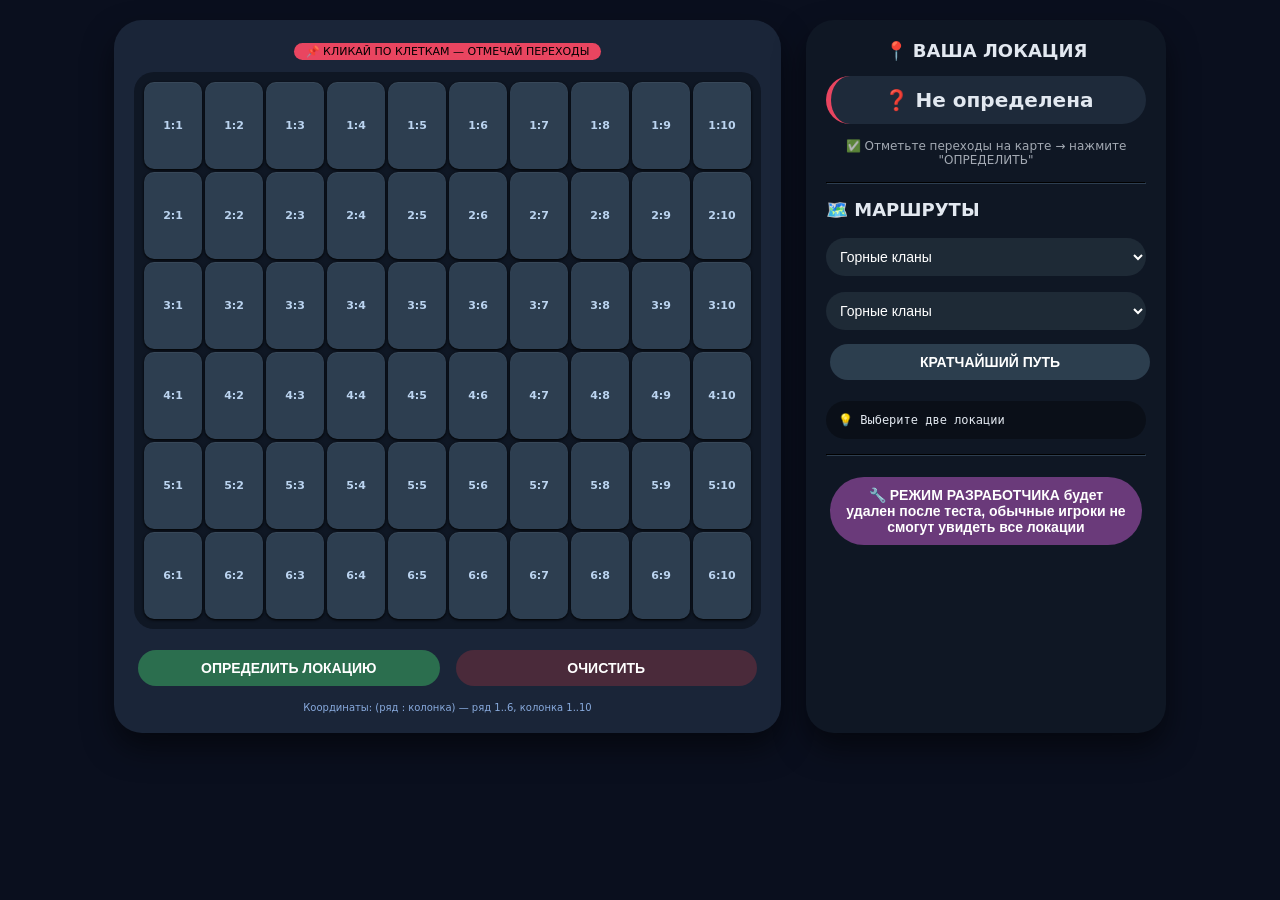
==== index.html @ b6e80f10 "Rename" ====
<!DOCTYPE html>
<html lang="ru">
<head>
    <meta charset="UTF-8">
    <title>Карта локаций | Поиск по переходам + маршруты</title>
    <style>
        * {
            user-select: none;
            box-sizing: border-box;
        }
        body {
            background: #0a0f1e;
            font-family: 'Segoe UI', system-ui, sans-serif;
            display: flex;
            flex-direction: column;
            align-items: center;
            min-height: 100vh;
            margin: 0;
            padding: 20px;
        }
        .main-container {
            display: flex;
            gap: 25px;
            flex-wrap: wrap;
            justify-content: center;
            margin-bottom: 20px;
        }
        .map-section {
            background: #1a2538;
            border-radius: 28px;
            padding: 20px;
            box-shadow: 0 15px 30px rgba(0,0,0,0.5);
        }
        .grid {
            display: grid;
            grid-template-columns: repeat(10, 58px);
            grid-template-rows: repeat(6, 87px);
            gap: 3px;
            background: #0f1724;
            padding: 10px;
            border-radius: 20px;
        }
        .cell {
            background: #2d3e50;
            border-radius: 10px;
            display: flex;
            align-items: center;
            justify-content: center;
            font-size: 11px;
            font-weight: bold;
            color: #bbd4f0;
            cursor: pointer;
            transition: 0.08s linear;
            flex-direction: column;
            box-shadow: inset 0 1px 0 rgba(255,255,255,0.05), 0 1px 3px black;
        }
        .cell.selected {
            background: #e94560;
            color: white;
            box-shadow: 0 0 0 2px #ffb347;
            transform: scale(0.96);
        }
        .panel {
            background: #0f1724;
            border-radius: 28px;
            padding: 20px;
            width: 360px;
            color: #e2e8f0;
            box-shadow: 0 15px 30px rgba(0,0,0,0.5);
        }
        button {
            background: #2c3e4e;
            border: none;
            color: white;
            padding: 10px 16px;
            margin: 6px 4px;
            border-radius: 40px;
            font-weight: bold;
            cursor: pointer;
            width: 100%;
            font-size: 14px;
            transition: 0.1s;
        }
        button:hover {
            background: #e06c4e;
            transform: scale(0.97);
        }
        .location-name {
            background: #1e2a3a;
            padding: 12px;
            border-radius: 24px;
            margin: 15px 0;
            text-align: center;
            font-size: 20px;
            font-weight: bold;
            border-left: 5px solid #e94560;
        }
        .location-multiple {
            background: #1e2a3a;
            padding: 12px;
            border-radius: 24px;
            margin: 15px 0;
            text-align: center;
            font-size: 16px;
            border-left: 5px solid #ffaa00;
        }
        .location-multiple span {
            font-size: 14px;
            color: #ffaa66;
        }
        select {
            width: 100%;
            padding: 10px;
            margin: 8px 0;
            border-radius: 40px;
            background: #1e2a36;
            color: white;
            border: none;
            font-size: 14px;
        }
        .route-result {
            background: #00000055;
            padding: 12px;
            border-radius: 20px;
            font-size: 12px;
            margin-top: 15px;
            font-family: monospace;
            word-break: break-word;
        }
        hr {
            border-color: #2d3e50;
            margin: 15px 0;
        }
        .badge {
            background: #e94560;
            display: inline-block;
            padding: 2px 12px;
            border-radius: 30px;
            font-size: 11px;
        }
        h3 {
            margin: 0 0 10px 0;
            font-size: 18px;
        }
        .coord-note {
            font-size: 10px;
            text-align: center;
            margin-top: 10px;
            color: #88aadd;
        }
        
        /* =====================================================
           СЕКЦИЯ МАРШРУТА / ВСЕХ ЛОКАЦИЙ (СНИЗУ)
           ===================================================== */
        .bottom-section {
            background: #1a2538;
            border-radius: 28px;
            padding: 20px;
            box-shadow: 0 15px 30px rgba(0,0,0,0.5);
            width: 100%;
            max-width: 1400px;
            margin-top: 20px;
            display: none;
        }
        .bottom-section.active {
            display: block;
        }
        .section-header {
            display: flex;
            justify-content: space-between;
            align-items: center;
            margin-bottom: 15px;
        }
        .section-title {
            display: flex;
            align-items: center;
            gap: 10px;
        }
        .locations-grid {
            display: grid;
            grid-template-columns: repeat(auto-fill, minmax(280px, 1fr));
            gap: 20px;
        }
        .location-card {
            background: #0f1724;
            border-radius: 20px;
            padding: 15px;
            border: 2px solid #2d3e50;
            transition: 0.2s;
            cursor: pointer;
            position: relative;
        }
        .location-card:hover {
            border-color: #4a6fa5;
            transform: translateY(-2px);
        }
        .location-card.selected {
            border-color: #e94560;
            box-shadow: 0 0 0 3px rgba(233, 69, 96, 0.4);
            background: #1a2030;
        }
        .location-card .step-number {
            position: absolute;
            top: -10px;
            left: 15px;
            background: #e94560;
            color: white;
            width: 28px;
            height: 28px;
            border-radius: 50%;
            display: flex;
            align-items: center;
            justify-content: center;
            font-size: 14px;
            font-weight: bold;
            box-shadow: 0 2px 5px rgba(0,0,0,0.3);
        }
        .location-card-title {
            font-size: 16px;
            font-weight: bold;
            color: #e2e8f0;
            text-align: center;
            margin-bottom: 10px;
            padding-bottom: 8px;
            border-bottom: 1px solid #2d3e50;
            margin-top: 10px;
        }
        .location-card-desc {
            font-size: 11px;
            color: #88aadd;
            text-align: center;
            margin-bottom: 10px;
            min-height: 30px;
        }
        .location-card-grid {
            display: grid;
            grid-template-columns: repeat(10, 1fr);
            grid-template-rows: repeat(6, 1fr);
            gap: 1px;
            background: #1a2538;
            padding: 5px;
            border-radius: 10px;
            aspect-ratio: 10/6;
        }
        .location-card-cell {
            background: #2d3e50;
            border-radius: 3px;
            display: flex;
            align-items: center;
            justify-content: center;
            font-size: 7px;
            color: #556688;
        }
        .location-card-cell.has-transition {
            background: #4a6fa5;
            color: white;
            font-weight: bold;
        }
        .location-card-cell.self-loop {
            background: #9b59b6;
            color: white;
            box-shadow: 0 0 5px #9b59b6;
        }
        .location-card-cell.in-route {
            background: #27ae60;
            color: white;
            animation: pulse 1.5s infinite;
        }
        .location-card-cell.in-route.self-loop {
            background: #f39c12;
            box-shadow: 0 0 5px #f39c12;
        }
        @keyframes pulse {
            0%, 100% { opacity: 1; }
            50% { opacity: 0.7; }
        }
        .legend {
            display: flex;
            gap: 15px;
            justify-content: center;
            margin: 15px 0;
            flex-wrap: wrap;
        }
        .legend-item {
            display: flex;
            align-items: center;
            gap: 6px;
            font-size: 11px;
            color: #88aadd;
        }
        .legend-color {
            width: 16px;
            height: 16px;
            border-radius: 4px;
        }
        .location-description {
            background: #1e2a3a;
            padding: 15px;
            border-radius: 20px;
            margin-top: 15px;
            font-size: 13px;
            color: #aabbcc;
            line-height: 1.5;
        }
        .location-description h4 {
            margin: 0 0 8px 0;
            color: #e94560;
            font-size: 14px;
        }
        .route-info {
            background: #1e2a3a;
            padding: 12px;
            border-radius: 15px;
            margin-top: 10px;
            font-size: 12px;
            color: #27ae60;
            text-align: center;
        }
        .arrow-indicator {
            font-size: 24px;
            color: #27ae60;
            text-align: center;
            margin: 10px 0;
        }
        .dev-mode-badge {
            background: #9b59b6;
            padding: 4px 12px;
            border-radius: 20px;
            font-size: 10px;
            margin-left: 10px;
        }
        .mode-toggle {
            display: flex;
            gap: 10px;
            margin-top: 15px;
        }
        .mode-toggle button {
            width: auto;
            flex: 1;
        }
        .mode-toggle button.active {
            background: #e94560;
        }
    </style>
</head>
<body>

<div class="main-container">
    <!-- Секция 1: Карта для выбора переходов -->
    <div class="map-section">
        <div style="margin-bottom: 12px; text-align: center;">
            <span class="badge">📌 КЛИКАЙ ПО КЛЕТКАМ — ОТМЕЧАЙ ПЕРЕХОДЫ</span>
        </div>
        <div class="grid" id="grid10x6"></div>
        <div style="display: flex; gap: 8px; margin-top: 15px;">
            <button id="identifyBtn" style="background:#2b6e4e;">ОПРЕДЕЛИТЬ ЛОКАЦИЮ</button>
            <button id="clearSelectionsBtn" style="background:#4a2a3a;">ОЧИСТИТЬ</button>
        </div>
        <div class="coord-note">Координаты: (ряд : колонка) — ряд 1..6, колонка 1..10</div>
    </div>

    <!-- Секция 2: Панель результатов и маршрутов -->
    <div class="panel">
        <div style="text-align: center;">
            <h3>📍 ВАША ЛОКАЦИЯ</h3>
            <div id="locationResult" class="location-name">❓ Не определена</div>
            <p style="font-size: 12px; opacity:0.7;">✅ Отметьте переходы на карте → нажмите "ОПРЕДЕЛИТЬ"</p>
        </div>
        
        <!-- Описание выбранной локации -->
        <div id="locationDescription" class="location-description" style="display: none;">
            <h4>📖 Описание</h4>
            <div id="locationDescText"></div>
        </div>
        
        <hr>
        <h3>🗺️ МАРШРУТЫ</h3>
        <select id="routeFromSelect"></select>
        <select id="routeToSelect"></select>
        <button id="findRouteBtn">КРАТЧАЙШИЙ ПУТЬ</button>
        <div id="routeResult" class="route-result">💡 Выберите две локации</div>
        
        <hr>
        <div style="display: flex; gap: 8px;">
            <button id="showRouteBtn" style="background:#2b6e4e; display: none;">ПОКАЗАТЬ МАРШРУТ</button>
            <button id="devModeBtn" style="background:#6a3a7a;">🔧 РЕЖИМ РАЗРАБОТЧИКА будет удален после теста, обычные игроки не смогут увидеть все локации</button>
        </div>
    </div>
</div>

<!-- Нижняя секция: Маршрут или Все локации -->
<div class="bottom-section" id="bottomSection">
    <div class="section-header">
        <div class="section-title">
            <h3 id="sectionTitle">МАРШРУТ</h3>
            <span id="devModeBadge" class="dev-mode-badge" style="display: none;">DEV MODE</span>
        </div>
        <button id="closeBottomBtn" style="width: auto; background:#4a2a3a;">✕ ЗАКРЫТЬ</button>
    </div>
    
    <div class="legend">
        <div class="legend-item">
            <div class="legend-color" style="background: #4a6fa5;"></div>
            <span>Переход</span>
        </div>
        <div class="legend-item">
            <div class="legend-color" style="background: #9b59b6;"></div>
            <span>Петля (в себя)</span>
        </div>
        <div class="legend-item">
            <div class="legend-color" style="background: #27ae60;"></div>
            <span>Маршрут</span>
        </div>
        <div class="legend-item">
            <div class="legend-color" style="background: #f39c12;"></div>
            <span>Маршрут (петля)</span>
        </div>
    </div>
    
    <div id="routeInfoDisplay" class="route-info" style="display: none;"></div>
    
    <div class="locations-grid" id="locationsGrid"></div>
</div>

<script>
    // ============================================================
    // 1. БАЗА ДАННЫХ ЛОКАЦИЙ
    // ============================================================
    const locationsDB = {
        "Горные кланы": {
            transitions: ["1_9", "3_2", "3_3", "6_10"],
            description: "Нейтральная локация, граничащая с Кланом Падающей Воды и Северным Кланом",
            transitionTargets: {
                "1_9": "Мерзлые земли",
                "3_2": "Обрушенная вершина",
                "3_3": "Горы 16",
                "6_10": "Ледопад"
            }
        },
        "Развилка": {
            transitions: ["1_1", "1_6", "1_10", "6_10"],
            description: "Главная развязка гор между областями",
            transitionTargets: {
                "1_1": "Горы 100",
                "1_6": "Горы 2",
                "1_10": "Горы 24",
                "6_10": "Горы 99"
            }
        },
        "Горы 2": {
            transitions: ["1_5", "1_10", "2_6", "3_5", "4_6", "5_5", "6_1", "6_6"],
            description: "",
            transitionTargets: {
                "1_10": "Горы 3",
                "1_5": "Тупик",
                "2_6": "Тупик",
                "3_5": "Тупик",
                "4_6": "Тупик",
                "5_5": "Тупик",
                "6_1": "Развилка",
                "6_6": "Тупик"
            }
        },
        "Горы 3": {
            transitions: ["1_1", "1_10", "6_1", "6_10"],
            description: "",
            transitionTargets: {
                "1_1": "Горы 8",
                "1_10": "Горы 6",
                "6_1": "Горы 2",
                "6_10": "Горы 4"
            }
        },
        "Горы 4": {
            transitions: ["1_1", "1_10", "6_1", "6_10"],
            description: "",
            transitionTargets: {
                "1_1": "Горы 5",
                "1_10": "Горы 5",
                "6_1": "Горы 3",
                "6_10": "Горы 4"
            }
        },
        "Горы 5": {
            transitions: ["1_2", "1_10", "5_1", "6_1", "6_10"],
            description: "",
            transitionTargets: {
                "1_2": "Горы 6",
                "1_10": "Горы 5",
                "5_1": "Горы 6",
                "6_1": "Горы 4",
                "6_10": "Горы 4"
            }
        },
        "Горы 6": {
            transitions: ["1_1", "1_10", "5_10", "6_1", "6_10"],
            description: "",
            transitionTargets: {
                "1_1": "Горы 7",
                "1_10": "Горы 5",
                "5_10": "Горы 5",
                "6_1": "Горы 8",
                "6_10": "Горы 3"
            }
        },
        "Горы 7": {
            transitions: ["1_1", "1_10", "6_1", "6_10"],
            description: "",
            transitionTargets: {
               "1_1": "Горы 7",
                "1_10": "Горы 7",
                "6_1": "Горы 6",
                "6_10": "Горы 7"
            }
        },
        "Горы 8": {
            transitions: ["1_1", "1_10", "6_1", "6_10"],
            description: "",
            transitionTargets: {
               "1_1": "Горы 23",
                "1_10": "Горы 6",
                "6_1": "Горы 9",
                "6_10": "Горы 8"
            }
        },
        "Горы 9": {
            transitions: ["1_7", "1_10"],
            description: "",
            transitionTargets: {
                "1_7": "Горы 8",
                "1_10": "Горы 10"
            }
        },  
        "Горы 10": {
            transitions: ["1_7"],
            description: "",
            transitionTargets: {
                "1_7": "Горы 11"
            }
        },
        "Горы 11": {
            transitions: ["1_7"],
            description: "",
            transitionTargets: {
                "1_7": "Горы 12"
            }
        },
        "Горы 12": {
            transitions: ["1_7"],
            description: "",
            transitionTargets: {
                "1_7": "Горы 13"
            }
        },
        "Горы 13": {
            transitions: ["1_7"],
            description: "",
            transitionTargets: {
                "1_7": "Горы 14"
            }
        },
        "Горы 14": {
            transitions: ["1_7"],
            description: "",
            transitionTargets: {
                "1_7": "Горы 15"
            }
        },
        "Горы 15": {
            transitions: [
                "1_2", "1_4", "1_6", "1_7", "1_8", "1_10",
                "2_2", "2_4", "2_6", "2_8", "2_10",
                "3_2", "3_4", "3_6", "3_8", "3_10",
                "4_2", "4_4", "4_6", "4_8", "4_10",
                "5_2", "5_4", "5_6", "5_8", "5_10",
                "6_2", "6_4", "6_6", "6_8", "6_10"
            ],
            description: "",
            transitionTargets: {
                "1_2": "Тупик", "1_4": "Тупик", "1_6": "Тупик","1_7": "Горы 16", "1_8": "Тупик", "1_10": "Тупик",
                "2_2": "Тупик", "2_4": "Тупик", "2_6": "Тупик", "2_8": "Тупик", "2_10": "Тупик",
                "3_2": "Тупик", "3_4": "Тупик", "3_6": "Тупик", "3_8": "Тупик", "3_10": "Тупик",
                "4_2": "Тупик", "4_4": "Тупик", "4_6": "Тупик", "4_8": "Тупик", "4_10": "Тупик",
                "5_2": "Тупик", "5_4": "Тупик", "5_6": "Тупик", "5_8": "Тупик", "5_10": "Тупик",
                "6_2": "Тупик", "6_4": "Тупик", "6_6": "Тупик", "6_8": "Тупик", "6_10": "Тупик"
            }
        },           
        "Горы 16": {
            transitions: [
                "1_1", "1_3", "1_5", "1_7", "1_9",
                "2_1", "2_3", "2_5", "2_7", "2_9",
                "3_1", "3_3", "3_5", "3_7", "3_9",
                "4_1", "4_3", "4_5", "4_7", "4_9",
                "5_1", "5_3", "5_5", "5_7", "5_9",
                "6_1", "6_3", "6_5", "6_7", "6_9"
            ],
            description: "",
            transitionTargets: {
                "1_1": "Тупик", "1_3": "Тупик", "1_5": "Горы 18", "1_7": "Тупик", "1_9": "Тупик",
                "2_1": "Тупик", "2_3": "Тупик", "2_5": "Тупик", "2_7": "Тупик", "2_9": "Тупик",
                "3_1": "Тупик", "3_3": "Горные кланы", "3_5": "Тупик", "3_7": "Тупик", "3_9": "Тупик",
                "4_1": "Тупик", "4_3": "Тупик", "4_5": "Тупик", "4_7": "Тупик", "4_9": "Тупик",
                "5_1": "Тупик", "5_3": "Тупик", "5_5": "Тупик", "5_7": "Тупик", "5_9": "Тупик",
                "6_1": "Тупик", "6_3": "Тупик", "6_5": "Тупик", "6_7": "Тупик", "6_9": "Тупик"
            }
        },
        "Горы 18": {
            transitions: ["1_7"],
            description: "",
            transitionTargets: {
                "1_7": "Горы 19"
            }
        },
        "Горы 19": {
            transitions: ["1_7"],
            description: "",
            transitionTargets: {
                "1_7": "Горы 20"
            }
        },
        "Горы 20": {
            transitions: ["1_7"],
            description: "",
            transitionTargets: {
                "1_7": "Горы 21"
            }
        },
        "Горы 21": {
            transitions: ["1_7"],
            description: "",
            transitionTargets: {
                "1_7": "Горы 22"
            }
        },
        "Горы 22": {
            transitions: ["1_7"],
            description: "",
            transitionTargets: {
                "1_7": "Горы 23"
            }
        },
                "Горы 23": {
            transitions: ["6_10"],
            description: "",
            transitionTargets: {
                "6_10": "Горы 8"
            }
        }                                        
    };
    
    // ГРАФ для маршрутов
    const routeGraph = {
    // === Горные кланы и соседние локации ===
    "Горные кланы": ["Мерзлые земли", "Обрушенная вершина", "Горы 16", "Ледопад"],
    "Мерзлые земли": ["Горные кланы"],
    "Обрушенная вершина": ["Горные кланы"],
    "Ледопад": ["Горные кланы"],
    
    // === Горы 1 и связанные ===
    "Развилка": ["Горы 100", "Горы 2", "Горы 24", "Горы 99"],
    "Горы 100": ["Развилка"],
    "Горы 24": ["Развилка"],
    "Горы 99": ["Развилка"],
    
    // === Горы 2 (главная развязка) ===
    "Горы 2": ["Горы 3", "Развилка"],
    "Горы 3": ["Горы 2", "Горы 8", "Горы 6", "Горы 4"],
    
    // === Горы 4-8 (центральный кластер) ===
    "Горы 4": ["Горы 5", "Горы 3"],
    "Горы 5": ["Горы 6", "Горы 4"],
    "Горы 6": ["Горы 7", "Горы 5", "Горы 8", "Горы 3"],
    "Горы 7": ["Горы 6"],
    "Горы 8": ["Горы 23", "Горы 6", "Горы 9"],
    
    // === Горы 9-15 (линейная цепочка) ===
    "Горы 9": ["Горы 8", "Горы 10"],
    "Горы 10": ["Горы 9", "Горы 11"],
    "Горы 11": ["Горы 10", "Горы 12"],
    "Горы 12": ["Горы 11", "Горы 13"],
    "Горы 13": ["Горы 12", "Горы 14"],
    "Горы 14": ["Горы 13", "Горы 15"],
    "Горы 15": ["Горы 14", "Горы 16"],
    
    // === Горы 16-23 (верхний кластер) ===
    "Горы 16": ["Горы 18", "Горные кланы"],
    "Горы 18": ["Горы 19"],
    "Горы 19": ["Горы 20"],
    "Горы 20": ["Горы 21"],
    "Горы 21": ["Горы 22"],
    "Горы 22": ["Горы 23"],
    "Горы 23": ["Горы 8"]
    };
    
    // ============================================================
    // 2. НАСТРОЙКА СЕТКИ
    // ============================================================
    const ROWS = 6;
    const COLS = 10;
    
    let selectedCells = new Set();
    let selectedLocation = null;
    let currentRoute = null;
    let routeTransitions = {};
    let devMode = false;  // Режим разработчика (будет удален после теста, обычные игроки не смогут увидеть все локации)
    
    function renderMap() {
        const container = document.getElementById('grid10x6');
        container.innerHTML = '';
        
        for (let row = 1; row <= ROWS; row++) {
            for (let col = 1; col <= COLS; col++) {
                const cellId = `${row}_${col}`;
                const isSelected = selectedCells.has(cellId);
                const cellDiv = document.createElement('div');
                cellDiv.className = 'cell';
                if (isSelected) cellDiv.classList.add('selected');
                cellDiv.innerHTML = `<span>${row}:${col}</span>`;
                cellDiv.onclick = (function(id) {
                    return function() {
                        if (selectedCells.has(id)) {
                            selectedCells.delete(id);
                        } else {
                            selectedCells.add(id);
                        }
                        renderMap();
                    };
                })(cellId);
                container.appendChild(cellDiv);
            }
        }
    }
    
    // ============================================================
    // 3. ОПРЕДЕЛЕНИЕ ЛОКАЦИИ
    // ============================================================
    function identifyLocation() {
        const selectedArray = Array.from(selectedCells).sort();
        if (selectedArray.length === 0) {
            document.getElementById('locationResult').innerHTML = "❓ Нет отметок";
            document.getElementById('locationResult').className = "location-name";
            document.getElementById('locationDescription').style.display = 'none';
            selectedLocation = null;
            return;
        }
        
        let matchingLocations = [];
        
        for (let [locName, data] of Object.entries(locationsDB)) {
            const locTransitions = [...data.transitions].sort();
            if (JSON.stringify(locTransitions) === JSON.stringify(selectedArray)) {
                matchingLocations.push(locName);
            }
        }
        
        const resultDiv = document.getElementById('locationResult');
        const descDiv = document.getElementById('locationDescription');
        const descText = document.getElementById('locationDescText');
        
        if (matchingLocations.length === 0) {
            resultDiv.innerHTML = "❌ Неизвестная локация<br><span style='font-size:11px'>Нет совпадений в базе</span>";
            resultDiv.className = "location-name";
            descDiv.style.display = 'none';
            selectedLocation = null;
        } 
        else if (matchingLocations.length === 1) {
            resultDiv.innerHTML = `${matchingLocations[0]}`;
            resultDiv.className = "location-name";
            selectedLocation = matchingLocations[0];
            descText.innerHTML = locationsDB[selectedLocation].description;
            descDiv.style.display = 'block';
        }
        else {
            let listHtml = "⚠️ НЕСКОЛЬКО ВАРИАНТОВ:<br>";
            matchingLocations.forEach(name => {
                listHtml += `<span>📍 ${name}</span><br>`;
            });
            listHtml += "<span style='font-size:10px'>➡️ У этих локаций одинаковые переходы</span>";
            resultDiv.innerHTML = listHtml;
            resultDiv.className = "location-multiple";
            descDiv.style.display = 'none';
            selectedLocation = null;
        }
    }
    
    // ============================================================
    // 4. ПОИСК ПУТИ
    // ============================================================
    function findShortestPathByName(startName, endName) {
        if (startName === endName) return [startName];
        
        const queue = [[startName]];
        const visited = new Set();
        visited.add(startName);
        
        while (queue.length > 0) {
            const path = queue.shift();
            const current = path[path.length - 1];
            const neighbors = routeGraph[current] || [];
            
            for (let next of neighbors) {
                if (!visited.has(next)) {
                    const newPath = [...path, next];
                    if (next === endName) return newPath;
                    visited.add(next);
                    queue.push(newPath);
                }
            }
        }
        return null;
    }
    
    function getRouteTransitions(path) {
        const transitions = {};
        
        for (let i = 0; i < path.length - 1; i++) {
            const fromLoc = path[i];
            const toLoc = path[i + 1];
            const locData = locationsDB[fromLoc];
            
            if (locData && locData.transitionTargets) {
                for (let [cellId, target] of Object.entries(locData.transitionTargets)) {
                    if (target === toLoc) {
                        if (!transitions[fromLoc]) {
                            transitions[fromLoc] = [];
                        }
                        transitions[fromLoc].push(cellId);
                        break;
                    }
                }
            }
        }
        
        return transitions;
    }
    
    // ============================================================
    // 5. ЗАПОЛНЕНИЕ СПИСКОВ
    // ============================================================
    function populateSelects() {
        const fromSelect = document.getElementById('routeFromSelect');
        const toSelect = document.getElementById('routeToSelect');
        const names = Object.keys(locationsDB);
        
        fromSelect.innerHTML = '';
        toSelect.innerHTML = '';
        
        names.forEach(name => {
            const opt1 = document.createElement('option');
            opt1.value = name;
            opt1.textContent = name;
            const opt2 = document.createElement('option');
            opt2.value = name;
            opt2.textContent = name;
            fromSelect.appendChild(opt1);
            toSelect.appendChild(opt2);
        });
    }
    
    function showRoute() {
        const from = document.getElementById('routeFromSelect').value;
        const to = document.getElementById('routeToSelect').value;
        if (!from || !to) return;
        
        const path = findShortestPathByName(from, to);
        const resultDiv = document.getElementById('routeResult');
        const showRouteBtn = document.getElementById('showRouteBtn');
        
        if (path) {
            resultDiv.innerHTML = `КРАТЧАЙШИЙ ПУТЬ:<br> ${path.join(' → ')}<br>Длина: ${path.length - 1} переход(ов)`;
            currentRoute = path;
            routeTransitions = getRouteTransitions(path);
            selectedLocation = null;
            showRouteBtn.style.display = 'block';
        } else {
            resultDiv.innerHTML = `❌ Путь между "${from}" и "${to}" не найден`;
            currentRoute = null;
            routeTransitions = {};
            showRouteBtn.style.display = 'none';
        }
    }
    
    // ============================================================
    // 6. ОТОБРАЖЕНИЕ ЛОКАЦИЙ (МАРШРУТ ИЛИ ВСЕ)
    // ============================================================
    function createLocationCard(locName, data, stepNumber = null, routeCellsForLoc = []) {
        const card = document.createElement('div');
        card.className = 'location-card';
        
        if (selectedLocation === locName) {
            card.classList.add('selected');
        }
        
        // Номер шага (только для маршрута)
        if (stepNumber !== null) {
            const stepBadge = document.createElement('div');
            stepBadge.className = 'step-number';
            stepBadge.textContent = stepNumber;
            card.appendChild(stepBadge);
        }
        
        // Заголовок
        const title = document.createElement('div');
        title.className = 'location-card-title';
        title.textContent = locName;
        card.appendChild(title);
        
        // Описание
        const desc = document.createElement('div');
        desc.className = 'location-card-desc';
        desc.textContent = data.description;
        card.appendChild(desc);
        
        // Мини-сетка
        const grid = document.createElement('div');
        grid.className = 'location-card-grid';
        
        for (let row = 1; row <= ROWS; row++) {
            for (let col = 1; col <= COLS; col++) {
                const cellId = `${row}_${col}`;
                const cell = document.createElement('div');
                cell.className = 'location-card-cell';
                
                if (data.transitions.includes(cellId)) {
                    const target = data.transitionTargets[cellId];
                    const isSelfLoop = (target === locName);
                    const isInRoute = routeCellsForLoc.includes(cellId);
                    
                    if (isInRoute) {
                        cell.classList.add('in-route');
                        if (isSelfLoop) {
                            cell.classList.add('self-loop');
                        }
                    } else {
                        cell.classList.add('has-transition');
                        if (isSelfLoop) {
                            cell.classList.add('self-loop');
                        }
                    }
                }
                
                grid.appendChild(cell);
            }
        }
        
        card.appendChild(grid);
        
        // Клик по карточке
        card.onclick = () => {
            selectedLocation = locName;
            currentRoute = null;
            routeTransitions = {};
            document.getElementById('routeResult').innerHTML = '💡 Выберите две локации';
            document.getElementById('routeInfoDisplay').style.display = 'none';
            document.getElementById('showRouteBtn').style.display = 'none';
            
            document.querySelectorAll('.location-card').forEach(c => c.classList.remove('selected'));
            card.classList.add('selected');
            
            document.getElementById('locationResult').innerHTML = `${locName}`;
            document.getElementById('locationResult').className = "location-name";
            document.getElementById('locationDescText').innerHTML = data.description;
            document.getElementById('locationDescription').style.display = 'block';
            
            selectedCells.clear();
            data.transitions.forEach(t => selectedCells.add(t));
            renderMap();
            
            // Перерисовываем карточки для обновления выделения
            if (currentRoute && !devMode) {
                renderRouteLocations();
            } else if (devMode) {
                renderAllLocations();
            }
        };
        
        return card;
    }
    
    function renderRouteLocations() {
        const container = document.getElementById('locationsGrid');
        container.innerHTML = '';
        
        if (!currentRoute || currentRoute.length === 0) return;
        
        document.getElementById('sectionTitle').textContent = 'МАРШРУТ';
        document.getElementById('devModeBadge').style.display = 'none';
        
        const routeInfoDisplay = document.getElementById('routeInfoDisplay');
        routeInfoDisplay.style.display = 'block';
        routeInfoDisplay.innerHTML = `Маршрут: ${currentRoute.join(' → ')} (подсвечены используемые переходы)`;
        
        // Рендерим локации СТРОГО по порядку маршрута
        currentRoute.forEach((locName, index) => {
            const data = locationsDB[locName];
            const routeCellsForLoc = routeTransitions[locName] || [];
            const card = createLocationCard(locName, data, index + 1, routeCellsForLoc);
            container.appendChild(card);
        });
    }
    
    function renderAllLocations() {
        const container = document.getElementById('locationsGrid');
        container.innerHTML = '';
        
        document.getElementById('sectionTitle').textContent = '🔧 ВСЕ ЛОКАЦИИ';
        document.getElementById('devModeBadge').style.display = 'inline-block';
        document.getElementById('routeInfoDisplay').style.display = 'none';
        
        for (let [locName, data] of Object.entries(locationsDB)) {
            const card = createLocationCard(locName, data, null, []);
            container.appendChild(card);
        }
    }
    
    function showBottomSection(mode) {
        const section = document.getElementById('bottomSection');
        const showRouteBtn = document.getElementById('showRouteBtn');
        
        section.classList.add('active');
        
        if (mode === 'route' && currentRoute) {
            devMode = false;
            showRouteBtn.style.display = 'none';
            renderRouteLocations();
        } else if (mode === 'dev') {
            devMode = true;
            currentRoute = null;
            routeTransitions = {};
            document.getElementById('routeResult').innerHTML = '💡 Выберите две локации';
            renderAllLocations();
        }
    }
    
    // ============================================================
    // 7. ВАЛИДАЦИЯ ДАННЫХ
    // ============================================================
    function validateLocationData(data) {
        if (!data.transitions || !Array.isArray(data.transitions)) {
            return false;
        }
        if (!data.transitionTargets || typeof data.transitionTargets !== 'object') {
            return false;
        }
        return true;
    }

    // ============================================================
    // 8. ЗАПУСК
    // ============================================================
    function init() {
        // ✅ Валидация базы данных при запуске
        let validCount = 0;
        let invalidCount = 0;
        
        for (let [locName, data] of Object.entries(locationsDB)) {
            if (!validateLocationData(data)) {
                console.error(`⚠️ Локация "${locName}" имеет неверный формат!`);
                invalidCount++;
            } else {
                validCount++;
            }
        }
        
        console.log(`📊 База данных загружена: ${validCount} локаций OK, ${invalidCount} ошибок`);
        
        // ✅ Инициализация
        renderMap();
        populateSelects();
        
        // ✅ Обработчики кнопок
        document.getElementById('identifyBtn').onclick = identifyLocation;
        
        document.getElementById('clearSelectionsBtn').onclick = () => {
            selectedCells.clear();
            renderMap();
            document.getElementById('locationResult').innerHTML = "❓ Не определена";
            document.getElementById('locationResult').className = "location-name";
            document.getElementById('locationDescription').style.display = 'none';
            selectedLocation = null;
        };
        
        document.getElementById('findRouteBtn').onclick = showRoute;
        
        document.getElementById('showRouteBtn').onclick = () => {
            showBottomSection('route');
        };
        
        document.getElementById('devModeBtn').onclick = () => {
            showBottomSection('dev');
        };
        
        document.getElementById('closeBottomBtn').onclick = () => {
            document.getElementById('bottomSection').classList.remove('active');
            document.getElementById('showRouteBtn').style.display = currentRoute ? 'block' : 'none';
        };
    }
    
    init();
</script>
</body>
</html>
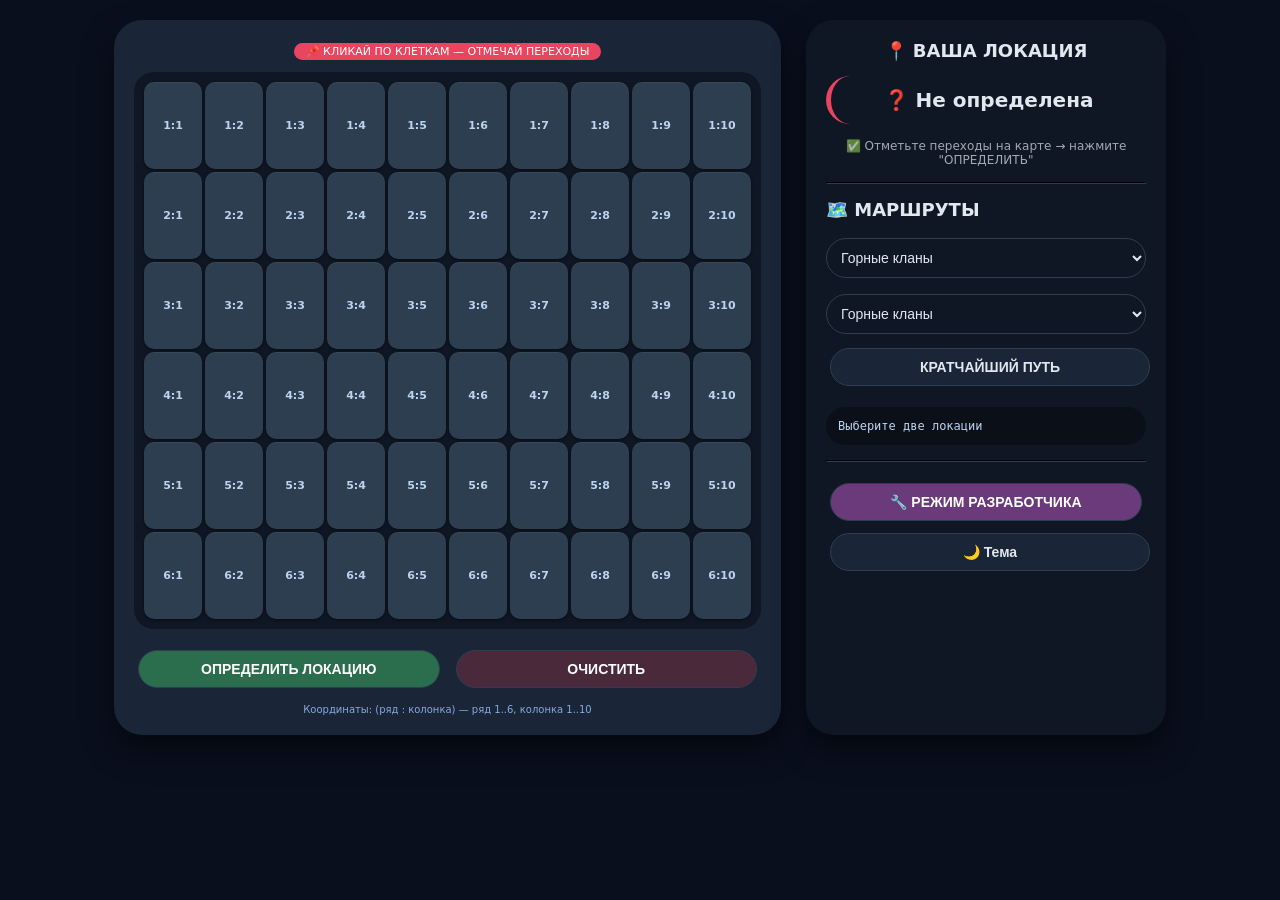
==== commit f7792b04: "V0.13 Добавлена смена тем, исправлены кнопки, исправлены ошибки 1 маршрута (Горные кланы - Развилка)" ====
--- a/index.html
+++ b/index.html
@@ -2,345 +2,595 @@
 <html lang="ru">
 <head>
     <meta charset="UTF-8">
+    <meta name="viewport" content="width=device-width, initial-scale=1.0, maximum-scale=1.0, user-scalable=no">
     <title>Карта локаций | Поиск по переходам + маршруты</title>
     <style>
-        * {
-            user-select: none;
-            box-sizing: border-box;
-        }
+    /* =====================================================
+    ПЕРЕМЕННЫЕ ТЕМ (СВЕТЛАЯ / ТЁМНАЯ)
+    ===================================================== */
+    :root {
+        /* Тёмная тема (по умолчанию) */
+        --bg-primary: #0a0f1e;
+        --bg-secondary: #1a2538;
+        --bg-panel: #0f1724;
+        --bg-card: #0f1724;
+        --text-primary: #e2e8f0;
+        --text-secondary: #bbd4f0;
+        --text-muted: #88aadd;
+        --accent: #e94560;
+        --accent-hover: #e06c4e;
+        --cell-bg: #2d3e50;
+        --cell-text: #bbd4f0;
+        --border-color: #2d3e50;
+        --shadow: rgba(0,0,0,0.5);
+        
+        /* Для карточек локаций */
+        --card-border-hover: #4a6fa5;
+        --card-selected-bg: #1a2030;
+        --card-title-border: #2d3e50;
+        --card-grid-bg: #1a2538;
+        --card-cell-bg: #2d3e50;
+        --card-cell-text: #556688;
+        
+        /* Для элементов маршрута */
+        --step-number-bg: #e94560;
+        --step-number-shadow: rgba(0,0,0,0.3);
+        --route-info-bg: #1e2a3a;
+        --route-info-text: #27ae60;
+        --arrow-color: #27ae60;
+        
+        /* Для переходов */
+        --transition-bg: #4a6fa5;
+        --self-loop-bg: #9b59b6;
+        --self-loop-shadow: #9b59b6;
+        --in-route-bg: #27ae60;
+        
+        /* Для описаний */
+        --desc-bg: #1e2a3a;
+        --desc-text: #aabbcc;
+        --desc-title: #e94560;
+        
+        /* Для бейджей */
+        --badge-bg: #e94560;
+        --dev-badge-bg: #9b59b6;
+        --warning-border: #ffaa00;
+        --warning-text: #ffaa66;
+    }
+
+    [data-theme="light"] {
+        /* Светлая тема */
+        --bg-primary: #f0f4f8;
+        --bg-secondary: #ffffff;
+        --bg-panel: #ffffff;
+        --bg-card: #e8eef4;
+        --text-primary: #1a2538;
+        --text-secondary: #4a5568;
+        --text-muted: #64748b;
+        --accent: #e94560;
+        --accent-hover: #d64550;
+        --cell-bg: #cbd5e1;
+        --cell-text: #4a5568;
+        --border-color: #cbd5e1;
+        --shadow: rgba(0,0,0,0.1);
+        
+        /* Для карточек локаций */
+        --card-border-hover: #4a6fa5;
+        --card-selected-bg: #e0e8f0;
+        --card-title-border: #cbd5e1;
+        --card-grid-bg: #e8eef4;
+        --card-cell-bg: #cbd5e1;
+        --card-cell-text: #64748b;
+        
+        /* Для элементов маршрута */
+        --step-number-bg: #e94560;
+        --step-number-shadow: rgba(0,0,0,0.2);
+        --route-info-bg: #e8eef4;
+        --route-info-text: #27ae60;
+        --arrow-color: #27ae60;
+        
+        /* Для переходов */
+        --transition-bg: #4a6fa5;
+        --self-loop-bg: #9b59b6;
+        --self-loop-shadow: #9b59b6;
+        --in-route-bg: #27ae60;
+        
+        /* Для описаний */
+        --desc-bg: #e8eef4;
+        --desc-text: #4a5568;
+        --desc-title: #e94560;
+        
+        /* Для бейджей */
+        --badge-bg: #e94560;
+        --dev-badge-bg: #9b59b6;
+        --warning-border: #ffaa00;
+        --warning-text: #ff8800;
+    }
+
+    * {
+        user-select: none;
+        box-sizing: border-box;
+    }
+
+    body {
+        background: var(--bg-primary);
+        font-family: 'Segoe UI', system-ui, sans-serif;
+        display: flex;
+        flex-direction: column;
+        align-items: center;
+        min-height: 100vh;
+        margin: 0;
+        padding: 20px;
+        color: var(--text-primary);
+        transition: background 0.3s, color 0.3s;
+    }
+
+    .main-container {
+        display: flex;
+        gap: 25px;
+        flex-wrap: wrap;
+        justify-content: center;
+        margin-bottom: 20px;
+    }
+
+    .map-section {
+        background: var(--bg-secondary);
+        border-radius: 28px;
+        padding: 20px;
+        box-shadow: 0 15px 30px var(--shadow);
+        text-align: center;
+    }
+
+    .grid {
+        display: grid;
+        grid-template-columns: repeat(10, 58px);
+        grid-template-rows: repeat(6, 87px);
+        gap: 3px;
+        background: var(--bg-panel);
+        padding: 10px;
+        border-radius: 20px;
+        margin: 0 auto;
+        width: fit-content;
+    }
+
+    .cell {
+        background: var(--cell-bg);
+        border-radius: 10px;
+        display: flex;
+        align-items: center;
+        justify-content: center;
+        font-size: 11px;
+        font-weight: bold;
+        color: var(--cell-text);
+        cursor: pointer;
+        transition: 0.08s linear;
+        flex-direction: column;
+        box-shadow: inset 0 1px 0 rgba(255,255,255,0.05), 0 1px 3px var(--shadow);
+    }
+
+    .cell.selected {
+        background: var(--accent);
+        color: white;
+        box-shadow: 0 0 0 2px #ffb347;
+        transform: scale(0.96);
+    }
+
+    .panel {
+        background: var(--bg-panel);
+        border-radius: 28px;
+        padding: 20px;
+        width: 360px;
+        color: var(--text-primary);
+        box-shadow: 0 15px 30px var(--shadow);
+    }
+
+    button {
+        background: var(--bg-secondary);
+        border: none;
+        color: var(--text-primary);
+        padding: 10px 16px;
+        margin: 6px 4px;
+        border-radius: 40px;
+        font-weight: bold;
+        cursor: pointer;
+        width: 100%;
+        font-size: 14px;
+        transition: 0.1s;
+        border: 1px solid var(--border-color);
+    }
+
+    button:hover {
+        background: var(--accent-hover);
+        color: white;
+        transform: scale(0.97);
+    }
+
+    .location-name {
+        background: var(--bg-card);
+        padding: 12px;
+        border-radius: 24px;
+        margin: 15px 0;
+        text-align: center;
+        font-size: 20px;
+        font-weight: bold;
+        border-left: 5px solid var(--accent);
+        color: var(--text-primary);
+    }
+
+    .location-multiple {
+        background: var(--desc-bg);
+        padding: 12px;
+        border-radius: 24px;
+        margin: 15px 0;
+        text-align: center;
+        font-size: 16px;
+        border-left: 5px solid var(--warning-border);
+        color: var(--text-primary);
+    }
+
+    .location-multiple span {
+        font-size: 14px;
+        color: var(--warning-text);
+    }
+
+    select {
+        width: 100%;
+        padding: 10px;
+        margin: 8px 0;
+        border-radius: 40px;
+        background: var(--bg-card);
+        color: var(--text-primary);
+        border: 1px solid var(--border-color);
+        font-size: 14px;
+    }
+
+    .route-result {
+        background: rgba(0,0,0,0.33);
+        padding: 12px;
+        border-radius: 20px;
+        font-size: 12px;
+        margin-top: 15px;
+        font-family: monospace;
+        word-break: break-word;
+        color: var(--text-secondary);
+    }
+
+    [data-theme="light"] .route-result {
+        background: rgba(0,0,0,0.1);
+    }
+
+    hr {
+        border-color: var(--border-color);
+        margin: 15px 0;
+    }
+
+    .badge {
+        background: var(--badge-bg);
+        display: inline-block;
+        padding: 2px 12px;
+        border-radius: 30px;
+        font-size: 11px;
+        color: white;
+    }
+
+    h3 {
+        margin: 0 0 10px 0;
+        font-size: 18px;
+        color: var(--text-primary);
+    }
+
+    .coord-note {
+        font-size: 10px;
+        text-align: center;
+        margin-top: 10px;
+        color: var(--text-muted);
+    }
+
+    /* =====================================================
+    СЕКЦИЯ МАРШРУТА / ВСЕХ ЛОКАЦИЙ (СНИЗУ)
+    ===================================================== */
+    .bottom-section {
+        background: var(--bg-secondary);
+        border-radius: 28px;
+        padding: 20px;
+        box-shadow: 0 15px 30px var(--shadow);
+        width: 100%;
+        max-width: 1400px;
+        margin-top: 20px;
+        display: none;
+    }
+
+    .bottom-section.active {
+        display: block;
+    }
+
+    .section-header {
+        display: flex;
+        justify-content: space-between;
+        align-items: center;
+        margin-bottom: 15px;
+    }
+
+    .section-title {
+        display: flex;
+        align-items: center;
+        justify-content: center;
+        gap: 10px;
+        width: 100%;
+    }
+
+    .section-title h3 {
+        margin: 0;
+        font-size: 18px;
+        font-weight: bold;
+        color: var(--text-primary);
+    }
+
+    .locations-grid {
+        display: grid;
+        grid-template-columns: repeat(auto-fill, minmax(280px, 1fr));
+        gap: 20px;
+    }
+
+    .location-card {
+        background: var(--bg-card);
+        border-radius: 20px;
+        padding: 15px;
+        border: 2px solid var(--border-color);
+        transition: 0.2s;
+        cursor: pointer;
+        position: relative;
+        color: var(--text-primary);
+    }
+
+    .location-card:hover {
+        border-color: var(--card-border-hover);
+        transform: translateY(-2px);
+    }
+
+    .location-card.selected {
+        border-color: var(--accent);
+        box-shadow: 0 0 0 3px rgba(233, 69, 96, 0.4);
+        background: var(--card-selected-bg);
+    }
+
+    .location-card .step-number {
+        position: absolute;
+        top: -10px;
+        left: 15px;
+        background: var(--step-number-bg);
+        color: white;
+        width: 28px;
+        height: 28px;
+        border-radius: 50%;
+        display: flex;
+        align-items: center;
+        justify-content: center;
+        font-size: 14px;
+        font-weight: bold;
+        box-shadow: 0 2px 5px var(--step-number-shadow);
+    }
+
+    .location-card-title {
+        font-size: 16px;
+        font-weight: bold;
+        color: var(--text-primary);
+        text-align: center;
+        margin-bottom: 10px;
+        padding-bottom: 8px;
+        border-bottom: 1px solid var(--card-title-border);
+        margin-top: 10px;
+    }
+
+    .location-card-desc {
+        font-size: 11px;
+        color: var(--text-muted);
+        text-align: center;
+        margin-bottom: 10px;
+        min-height: 30px;
+    }
+
+    .location-card-grid {
+        display: grid;
+        grid-template-columns: repeat(10, 1fr);
+        grid-template-rows: repeat(6, 1fr);
+        gap: 1px;
+        background: var(--card-grid-bg);
+        padding: 5px;
+        border-radius: 10px;
+        aspect-ratio: 10/6;
+    }
+
+    .location-card-cell {
+        background: var(--card-cell-bg);
+        border-radius: 3px;
+        display: flex;
+        align-items: center;
+        justify-content: center;
+        font-size: 7px;
+        color: var(--card-cell-text);
+    }
+
+    .location-card-cell.has-transition {
+        background: var(--transition-bg);
+        color: white;
+        font-weight: bold;
+    }
+
+    .location-card-cell.self-loop {
+        background: var(--self-loop-bg);
+        color: white;
+        box-shadow: 0 0 5px var(--self-loop-shadow);
+    }
+
+    .location-card-cell.in-route {
+        background: var(--in-route-bg);
+        color: white;
+        animation: pulse 1.5s infinite;
+    }
+
+    @keyframes pulse {
+        0%, 100% { opacity: 1; }
+        50% { opacity: 0.7; }
+    }
+
+    .legend {
+        display: flex;
+        gap: 15px;
+        justify-content: center;
+        margin: 15px 0;
+        flex-wrap: wrap;
+    }
+
+    .legend-item {
+        display: flex;
+        align-items: center;
+        gap: 6px;
+        font-size: 11px;
+        color: var(--text-muted);
+    }
+
+    .legend-color {
+        width: 16px;
+        height: 16px;
+        border-radius: 4px;
+    }
+
+    .location-description {
+        background: var(--desc-bg);
+        padding: 15px;
+        border-radius: 20px;
+        margin-top: 15px;
+        font-size: 13px;
+        color: var(--desc-text);
+        line-height: 1.5;
+    }
+
+    .location-description h4 {
+        margin: 0 0 8px 0;
+        color: var(--desc-title);
+        font-size: 14px;
+    }
+
+    .route-info {
+        background: var(--route-info-bg);
+        padding: 12px;
+        border-radius: 15px;
+        margin-top: 10px;
+        font-size: 12px;
+        color: var(--route-info-text);
+        text-align: center;
+    }
+
+    .arrow-indicator {
+        font-size: 24px;
+        color: var(--arrow-color);
+        text-align: center;
+        margin: 10px 0;
+    }
+
+    .dev-mode-badge {
+        background: var(--dev-badge-bg);
+        padding: 4px 12px;
+        border-radius: 20px;
+        font-size: 10px;
+        margin-left: 10px;
+        color: white;
+    }
+
+    .mode-toggle {
+        display: flex;
+        gap: 10px;
+        margin-top: 15px;
+    }
+
+    .mode-toggle button {
+        width: auto;
+        flex: 1;
+    }
+
+    .mode-toggle button.active {
+        background: var(--accent);
+        color: white;
+    }
+
+    /* =====================================================
+    АДАПТИВ ДЛЯ МОБИЛЬНЫХ УСТРОЙСТВ
+    ===================================================== */
+    @media (max-width: 768px) {
         body {
-            background: #0a0f1e;
-            font-family: 'Segoe UI', system-ui, sans-serif;
-            display: flex;
+            padding: 10px;
+            align-items: flex-start;
+        }
+        .main-container {
             flex-direction: column;
-            align-items: center;
-            min-height: 100vh;
-            margin: 0;
-            padding: 20px;
-        }
-        .main-container {
-            display: flex;
-            gap: 25px;
-            flex-wrap: wrap;
-            justify-content: center;
-            margin-bottom: 20px;
-        }
-        .map-section {
-            background: #1a2538;
-            border-radius: 28px;
-            padding: 20px;
-            box-shadow: 0 15px 30px rgba(0,0,0,0.5);
-        }
-        .grid {
-            display: grid;
-            grid-template-columns: repeat(10, 58px);
-            grid-template-rows: repeat(6, 87px);
-            gap: 3px;
-            background: #0f1724;
-            padding: 10px;
-            border-radius: 20px;
-        }
-        .cell {
-            background: #2d3e50;
-            border-radius: 10px;
-            display: flex;
-            align-items: center;
-            justify-content: center;
-            font-size: 11px;
-            font-weight: bold;
-            color: #bbd4f0;
-            cursor: pointer;
-            transition: 0.08s linear;
-            flex-direction: column;
-            box-shadow: inset 0 1px 0 rgba(255,255,255,0.05), 0 1px 3px black;
-        }
-        .cell.selected {
-            background: #e94560;
-            color: white;
-            box-shadow: 0 0 0 2px #ffb347;
-            transform: scale(0.96);
-        }
-        .panel {
-            background: #0f1724;
-            border-radius: 28px;
-            padding: 20px;
-            width: 360px;
-            color: #e2e8f0;
-            box-shadow: 0 15px 30px rgba(0,0,0,0.5);
-        }
-        button {
-            background: #2c3e4e;
-            border: none;
-            color: white;
-            padding: 10px 16px;
-            margin: 6px 4px;
-            border-radius: 40px;
-            font-weight: bold;
-            cursor: pointer;
+            gap: 15px;
+        }
+        .map-section, .panel {
             width: 100%;
-            font-size: 14px;
-            transition: 0.1s;
-        }
-        button:hover {
-            background: #e06c4e;
-            transform: scale(0.97);
-        }
-        .location-name {
-            background: #1e2a3a;
-            padding: 12px;
-            border-radius: 24px;
-            margin: 15px 0;
-            text-align: center;
-            font-size: 20px;
-            font-weight: bold;
-            border-left: 5px solid #e94560;
-        }
-        .location-multiple {
-            background: #1e2a3a;
-            padding: 12px;
-            border-radius: 24px;
-            margin: 15px 0;
-            text-align: center;
-            font-size: 16px;
-            border-left: 5px solid #ffaa00;
-        }
-        .location-multiple span {
-            font-size: 14px;
-            color: #ffaa66;
-        }
-        select {
-            width: 100%;
-            padding: 10px;
-            margin: 8px 0;
-            border-radius: 40px;
-            background: #1e2a36;
-            color: white;
-            border: none;
-            font-size: 14px;
-        }
-        .route-result {
-            background: #00000055;
-            padding: 12px;
-            border-radius: 20px;
-            font-size: 12px;
-            margin-top: 15px;
-            font-family: monospace;
-            word-break: break-word;
-        }
-        hr {
-            border-color: #2d3e50;
-            margin: 15px 0;
-        }
-        .badge {
-            background: #e94560;
-            display: inline-block;
-            padding: 2px 12px;
-            border-radius: 30px;
-            font-size: 11px;
-        }
-        h3 {
-            margin: 0 0 10px 0;
-            font-size: 18px;
-        }
-        .coord-note {
-            font-size: 10px;
-            text-align: center;
-            margin-top: 10px;
-            color: #88aadd;
-        }
-        
-        /* =====================================================
-           СЕКЦИЯ МАРШРУТА / ВСЕХ ЛОКАЦИЙ (СНИЗУ)
-           ===================================================== */
-        .bottom-section {
-            background: #1a2538;
-            border-radius: 28px;
-            padding: 20px;
-            box-shadow: 0 15px 30px rgba(0,0,0,0.5);
-            width: 100%;
-            max-width: 1400px;
-            margin-top: 20px;
-            display: none;
-        }
-        .bottom-section.active {
-            display: block;
-        }
-        .section-header {
-            display: flex;
-            justify-content: space-between;
-            align-items: center;
-            margin-bottom: 15px;
-        }
-        .section-title {
-            display: flex;
-            align-items: center;
-            gap: 10px;
-        }
-        .locations-grid {
-            display: grid;
-            grid-template-columns: repeat(auto-fill, minmax(280px, 1fr));
-            gap: 20px;
-        }
-        .location-card {
-            background: #0f1724;
-            border-radius: 20px;
-            padding: 15px;
-            border: 2px solid #2d3e50;
-            transition: 0.2s;
-            cursor: pointer;
-            position: relative;
-        }
-        .location-card:hover {
-            border-color: #4a6fa5;
-            transform: translateY(-2px);
-        }
-        .location-card.selected {
-            border-color: #e94560;
-            box-shadow: 0 0 0 3px rgba(233, 69, 96, 0.4);
-            background: #1a2030;
-        }
-        .location-card .step-number {
-            position: absolute;
-            top: -10px;
-            left: 15px;
-            background: #e94560;
-            color: white;
-            width: 28px;
-            height: 28px;
-            border-radius: 50%;
-            display: flex;
-            align-items: center;
-            justify-content: center;
-            font-size: 14px;
-            font-weight: bold;
-            box-shadow: 0 2px 5px rgba(0,0,0,0.3);
-        }
-        .location-card-title {
-            font-size: 16px;
-            font-weight: bold;
-            color: #e2e8f0;
-            text-align: center;
-            margin-bottom: 10px;
-            padding-bottom: 8px;
-            border-bottom: 1px solid #2d3e50;
-            margin-top: 10px;
-        }
-        .location-card-desc {
-            font-size: 11px;
-            color: #88aadd;
-            text-align: center;
-            margin-bottom: 10px;
-            min-height: 30px;
-        }
-        .location-card-grid {
-            display: grid;
-            grid-template-columns: repeat(10, 1fr);
-            grid-template-rows: repeat(6, 1fr);
-            gap: 1px;
-            background: #1a2538;
-            padding: 5px;
-            border-radius: 10px;
-            aspect-ratio: 10/6;
-        }
-        .location-card-cell {
-            background: #2d3e50;
-            border-radius: 3px;
-            display: flex;
-            align-items: center;
-            justify-content: center;
-            font-size: 7px;
-            color: #556688;
-        }
-        .location-card-cell.has-transition {
-            background: #4a6fa5;
-            color: white;
-            font-weight: bold;
-        }
-        .location-card-cell.self-loop {
-            background: #9b59b6;
-            color: white;
-            box-shadow: 0 0 5px #9b59b6;
-        }
-        .location-card-cell.in-route {
-            background: #27ae60;
-            color: white;
-            animation: pulse 1.5s infinite;
-        }
-        .location-card-cell.in-route.self-loop {
-            background: #f39c12;
-            box-shadow: 0 0 5px #f39c12;
-        }
-        @keyframes pulse {
-            0%, 100% { opacity: 1; }
-            50% { opacity: 0.7; }
-        }
-        .legend {
-            display: flex;
-            gap: 15px;
-            justify-content: center;
-            margin: 15px 0;
-            flex-wrap: wrap;
-        }
-        .legend-item {
-            display: flex;
-            align-items: center;
-            gap: 6px;
-            font-size: 11px;
-            color: #88aadd;
-        }
-        .legend-color {
-            width: 16px;
-            height: 16px;
-            border-radius: 4px;
-        }
-        .location-description {
-            background: #1e2a3a;
+            max-width: 100%;
             padding: 15px;
             border-radius: 20px;
-            margin-top: 15px;
-            font-size: 13px;
-            color: #aabbcc;
-            line-height: 1.5;
-        }
-        .location-description h4 {
-            margin: 0 0 8px 0;
-            color: #e94560;
-            font-size: 14px;
-        }
-        .route-info {
-            background: #1e2a3a;
-            padding: 12px;
-            border-radius: 15px;
-            margin-top: 10px;
-            font-size: 12px;
-            color: #27ae60;
-            text-align: center;
-        }
-        .arrow-indicator {
-            font-size: 24px;
-            color: #27ae60;
-            text-align: center;
-            margin: 10px 0;
-        }
-        .dev-mode-badge {
-            background: #9b59b6;
-            padding: 4px 12px;
-            border-radius: 20px;
+        }
+        .grid {
+            grid-template-columns: repeat(10, 32px);
+            grid-template-rows: repeat(6, 48px);
+            gap: 2px;
+            padding: 5px;
+        }
+        .cell {
+            font-size: 8px;
+            border-radius: 6px;
+        }
+        .panel {
+            width: 100%;
+        }
+        .location-name, .location-multiple {
+            font-size: 16px;
+            padding: 10px;
+        }
+        .bottom-section {
+            padding: 15px;
+        }
+        .locations-grid {
+            grid-template-columns: repeat(2, 1fr);
+            gap: 10px;
+        }
+        .location-card-grid {
+            grid-template-rows: repeat(6, 20px);
+        }
+        .section-header {
+            flex-direction: column;
+            gap: 10px;
+        }
+        .section-title {
+            position: static;
+            transform: none;
+            justify-content: center;
+            width: 100%;
+        }
+        #closeBottomBtn {
+            width: 100%;
+        }
+        .legend {
+            gap: 8px;
+        }
+        .legend-item {
             font-size: 10px;
-            margin-left: 10px;
-        }
-        .mode-toggle {
-            display: flex;
-            gap: 10px;
-            margin-top: 15px;
-        }
-        .mode-toggle button {
-            width: auto;
-            flex: 1;
-        }
-        .mode-toggle button.active {
-            background: #e94560;
-        }
+        }
+    }
+
+    @media (max-width: 375px) {
+        .grid {
+            grid-template-columns: repeat(10, 28px);
+            grid-template-rows: repeat(6, 42px);
+        }
+        .cell {
+            font-size: 7px;
+        }
+        .location-card-grid {
+            grid-template-rows: repeat(6, 18px);
+        }
+    }
     </style>
 </head>
 <body>
@@ -353,8 +603,8 @@
         </div>
         <div class="grid" id="grid10x6"></div>
         <div style="display: flex; gap: 8px; margin-top: 15px;">
-            <button id="identifyBtn" style="background:#2b6e4e;">ОПРЕДЕЛИТЬ ЛОКАЦИЮ</button>
-            <button id="clearSelectionsBtn" style="background:#4a2a3a;">ОЧИСТИТЬ</button>
+            <button id="identifyBtn" style="background:#2b6e4e; color: white !important;">ОПРЕДЕЛИТЬ ЛОКАЦИЮ</button>
+            <button id="clearSelectionsBtn" style="background:#4a2a3a; color: white !important;">ОЧИСТИТЬ</button>
         </div>
         <div class="coord-note">Координаты: (ряд : колонка) — ряд 1..6, колонка 1..10</div>
     </div>
@@ -378,25 +628,26 @@
         <select id="routeFromSelect"></select>
         <select id="routeToSelect"></select>
         <button id="findRouteBtn">КРАТЧАЙШИЙ ПУТЬ</button>
-        <div id="routeResult" class="route-result">💡 Выберите две локации</div>
+        <div id="routeResult" class="route-result">Выберите две локации</div>
         
         <hr>
         <div style="display: flex; gap: 8px;">
-            <button id="showRouteBtn" style="background:#2b6e4e; display: none;">ПОКАЗАТЬ МАРШРУТ</button>
-            <button id="devModeBtn" style="background:#6a3a7a;">🔧 РЕЖИМ РАЗРАБОТЧИКА будет удален после теста, обычные игроки не смогут увидеть все локации</button>
+            <button id="showRouteBtn" style="background:#2b6e4e; color: white !important; display: none;">ПОКАЗАТЬ МАРШРУТ</button>
+            <button id="devModeBtn" style="background:#6a3a7a; color: white !important;">🔧 РЕЖИМ РАЗРАБОТЧИКА</button>
         </div>
+            <button id="themeToggle">🌙 ТЕМА</button>
     </div>
 </div>
 
 <!-- Нижняя секция: Маршрут или Все локации -->
 <div class="bottom-section" id="bottomSection">
-    <div class="section-header">
-        <div class="section-title">
-            <h3 id="sectionTitle">МАРШРУТ</h3>
-            <span id="devModeBadge" class="dev-mode-badge" style="display: none;">DEV MODE</span>
-        </div>
-        <button id="closeBottomBtn" style="width: auto; background:#4a2a3a;">✕ ЗАКРЫТЬ</button>
+<div class="section-header">
+    <div class="section-title">
+        <h3 id="sectionTitle">🛤️ МАРШРУТ</h3>
+        <span id="devModeBadge" class="dev-mode-badge" style="display: none;">DEV MODE</span>
     </div>
+        <button id="closeBottomBtn" style="width: auto; background:#4a2a3a; color: white !important;">✕ ЗАКРЫТЬ</button>
+</div>
     
     <div class="legend">
         <div class="legend-item">
@@ -411,10 +662,6 @@
             <div class="legend-color" style="background: #27ae60;"></div>
             <span>Маршрут</span>
         </div>
-        <div class="legend-item">
-            <div class="legend-color" style="background: #f39c12;"></div>
-            <span>Маршрут (петля)</span>
-        </div>
     </div>
     
     <div id="routeInfoDisplay" class="route-info" style="display: none;"></div>
@@ -596,7 +843,7 @@
             ],
             description: "",
             transitionTargets: {
-                "1_1": "Тупик", "1_3": "Тупик", "1_5": "Горы 18", "1_7": "Тупик", "1_9": "Тупик",
+                "1_1": "Тупик", "1_3": "Тупик", "1_5": "Тупик", "1_7": "Горы 18", "1_9": "Тупик",
                 "2_1": "Тупик", "2_3": "Тупик", "2_5": "Тупик", "2_7": "Тупик", "2_9": "Тупик",
                 "3_1": "Тупик", "3_3": "Горные кланы", "3_5": "Тупик", "3_7": "Тупик", "3_9": "Тупик",
                 "4_1": "Тупик", "4_3": "Тупик", "4_5": "Тупик", "4_7": "Тупик", "4_9": "Тупик",
@@ -928,9 +1175,6 @@
                     
                     if (isInRoute) {
                         cell.classList.add('in-route');
-                        if (isSelfLoop) {
-                            cell.classList.add('self-loop');
-                        }
                     } else {
                         cell.classList.add('has-transition');
                         if (isSelfLoop) {
@@ -947,32 +1191,24 @@
         
         // Клик по карточке
         card.onclick = () => {
-            selectedLocation = locName;
-            currentRoute = null;
-            routeTransitions = {};
-            document.getElementById('routeResult').innerHTML = '💡 Выберите две локации';
-            document.getElementById('routeInfoDisplay').style.display = 'none';
-            document.getElementById('showRouteBtn').style.display = 'none';
+        selectedLocation = locName;
             
-            document.querySelectorAll('.location-card').forEach(c => c.classList.remove('selected'));
-            card.classList.add('selected');
+        document.querySelectorAll('.location-card').forEach(c => c.classList.remove('selected'));
+       card.classList.add('selected');
             
-            document.getElementById('locationResult').innerHTML = `${locName}`;
-            document.getElementById('locationResult').className = "location-name";
-            document.getElementById('locationDescText').innerHTML = data.description;
-            document.getElementById('locationDescription').style.display = 'block';
+       document.getElementById('locationResult').innerHTML = `${locName}`;
+       document.getElementById('locationResult').className = "location-name";
+       document.getElementById('locationDescText').innerHTML = data.description;
+       document.getElementById('locationDescription').style.display = 'block';
             
-            selectedCells.clear();
-            data.transitions.forEach(t => selectedCells.add(t));
-            renderMap();
-            
-            // Перерисовываем карточки для обновления выделения
-            if (currentRoute && !devMode) {
-                renderRouteLocations();
-            } else if (devMode) {
-                renderAllLocations();
-            }
-        };
+        selectedCells.clear();
+        data.transitions.forEach(t => selectedCells.add(t));
+        renderMap();
+    
+        if (currentRoute) {
+            renderRouteLocations();
+        }
+    };
         
         return card;
     }
@@ -1027,7 +1263,7 @@
             devMode = true;
             currentRoute = null;
             routeTransitions = {};
-            document.getElementById('routeResult').innerHTML = '💡 Выберите две локации';
+            document.getElementById('routeResult').innerHTML = 'Выберите две локации';
             renderAllLocations();
         }
     }
@@ -1095,8 +1331,28 @@
             document.getElementById('showRouteBtn').style.display = currentRoute ? 'block' : 'none';
         };
     }
-    
+
+    // ============================================================
+    // ПЕРЕКЛЮЧЕНИЕ ТЕМЫ
+    // ============================================================
+    const themeToggle = document.getElementById('themeToggle');
+    const html = document.documentElement;
+    
+    // Загрузка сохранённой темы
+    const savedTheme = localStorage.getItem('theme') || 'dark';
+    html.setAttribute('data-theme', savedTheme);
+    themeToggle.textContent = savedTheme === 'dark' ? '🌙 Тема' : '☀️ Тема';
+    
+    // Переключение темы
+    themeToggle.onclick = () => {
+        const current = html.getAttribute('data-theme');
+        const next = current === 'dark' ? 'light' : 'dark';
+        html.setAttribute('data-theme', next);
+        localStorage.setItem('theme', next);
+        themeToggle.textContent = next === 'dark' ? '🌙 Тема' : '☀️ Тема';
+    };
+
     init();
 </script>
 </body>
-</html>
+</html>
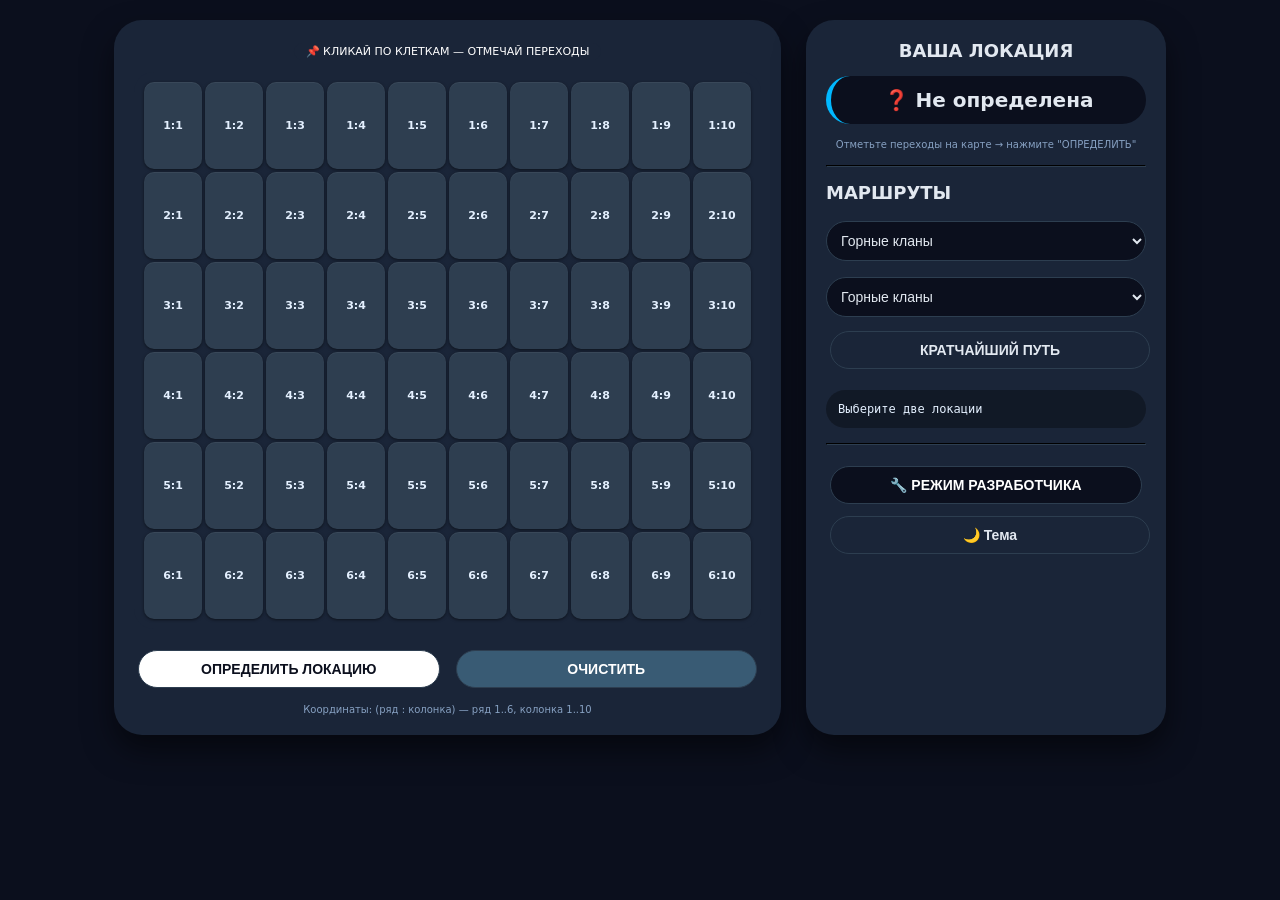
==== commit aa5b4436: "0.15V Добавлены тестовые локации 2 маршрута (Предгорье), исправлены ошибки CSS, изменены темная и св" ====
--- a/index.html
+++ b/index.html
@@ -10,100 +10,105 @@
     ===================================================== */
     :root {
         /* Тёмная тема (по умолчанию) */
-        --bg-primary: #0a0f1e;
-        --bg-secondary: #1a2538;
-        --bg-panel: #0f1724;
-        --bg-card: #0f1724;
+        --bg-primary: #0B0F1D;
+        --bg-secondary: #1A2538;
+        --bg-panel: #1A2538;
+        --bg-card: #0B0F1D;
         --text-primary: #e2e8f0;
-        --text-secondary: #bbd4f0;
-        --text-muted: #88aadd;
-        --accent: #e94560;
-        --accent-hover: #e06c4e;
-        --cell-bg: #2d3e50;
-        --cell-text: #bbd4f0;
+        --text-secondary: #e4f0ff;
+        --text-muted: #87a1c2;
+        --accent: #00B8FF;
+        --accent-hover: #00B8FF;
+        --cell-bg: #2E3E50;
+        --cell-text: #e4f0ff;
         --border-color: #2d3e50;
         --shadow: rgba(0,0,0,0.5);
         
         /* Для карточек локаций */
-        --card-border-hover: #4a6fa5;
-        --card-selected-bg: #1a2030;
+        --card-border-hover: #ffffff;
         --card-title-border: #2d3e50;
-        --card-grid-bg: #1a2538;
-        --card-cell-bg: #2d3e50;
-        --card-cell-text: #556688;
+        --card-cell-bg: #2E3E50;
         
         /* Для элементов маршрута */
-        --step-number-bg: #e94560;
+        --step-number-bg: #00B8FF;
         --step-number-shadow: rgba(0,0,0,0.3);
         --route-info-bg: #1e2a3a;
-        --route-info-text: #27ae60;
-        --arrow-color: #27ae60;
+        --route-info-text: #87a1c2;
         
         /* Для переходов */
-        --transition-bg: #4a6fa5;
-        --self-loop-bg: #9b59b6;
-        --self-loop-shadow: #9b59b6;
-        --in-route-bg: #27ae60;
+        --transition-bg: #5e86a1;
+        --self-loop-bg: #00B8FF;
+        --in-route-bg: #00D56A;
+        --legend-transition-bg: #5e86a1;
+        --legend-self-loop-bg: #00B8FF;
+        --legend-route-bg: #00D56A;
         
         /* Для описаний */
-        --desc-bg: #1e2a3a;
-        --desc-text: #aabbcc;
-        --desc-title: #e94560;
+        --desc-bg: #2E3E50;
+        --desc-text: #E7EDF4;
+        --desc-title: #00B8FF;
         
         /* Для бейджей */
-        --badge-bg: #e94560;
-        --dev-badge-bg: #9b59b6;
+        --badge-bg: #1A2538;
+        --dev-badge-bg: #0B0F1D;
         --warning-border: #ffaa00;
         --warning-text: #ffaa66;
+
+        /* Для кнопок */
+        --btn-identify-bg: #ffffff;
+        --btn-identify-text: #0B0F1D;
+        --btn-clear-bg: #395B74;
+        --btn-clear-text: #ffffff;
+        --btn-show-route-bg: #ffffff;
+        --btn-show-route-text: #0B0F1D;
+        --btn-dev-bg: #0B0F1D;
+        --btn-dev-text: #ffffff;
+        --btn-close-bg: #395B74;
+        --btn-close-text: #ffffff;
+        --btn-default-bg: var(--bg-secondary);
+        --btn-default-text: var(--text-primary);
+        --btn-default-hover-bg: var(--accent-hover);
+        --btn-default-hover-text: #ffffff;        
     }
 
     [data-theme="light"] {
         /* Светлая тема */
-        --bg-primary: #f0f4f8;
+        --bg-primary: #B1BECF;
         --bg-secondary: #ffffff;
         --bg-panel: #ffffff;
-        --bg-card: #e8eef4;
-        --text-primary: #1a2538;
-        --text-secondary: #4a5568;
-        --text-muted: #64748b;
-        --accent: #e94560;
-        --accent-hover: #d64550;
-        --cell-bg: #cbd5e1;
-        --cell-text: #4a5568;
-        --border-color: #cbd5e1;
-        --shadow: rgba(0,0,0,0.1);
-        
+        --bg-card: #f0f5fa;
+        --text-primary: #2d3e50;
+        --text-secondary: #2d3e50;
+        --cell-bg: #B1BECF;
+        --cell-text: #395B74;
+        --border-color: #7f97a8;  
+        --shadow: rgba(56, 76, 94, 0.5);
+        
+        /* Для описаний */
+        --desc-bg: #E7EDF4;
+        --desc-text: #2E3E50;
+        --desc-title: #00B8FF;
+
         /* Для карточек локаций */
-        --card-border-hover: #4a6fa5;
-        --card-selected-bg: #e0e8f0;
-        --card-title-border: #cbd5e1;
-        --card-grid-bg: #e8eef4;
-        --card-cell-bg: #cbd5e1;
-        --card-cell-text: #64748b;
-        
-        /* Для элементов маршрута */
-        --step-number-bg: #e94560;
-        --step-number-shadow: rgba(0,0,0,0.2);
-        --route-info-bg: #e8eef4;
-        --route-info-text: #27ae60;
-        --arrow-color: #27ae60;
-        
-        /* Для переходов */
-        --transition-bg: #4a6fa5;
-        --self-loop-bg: #9b59b6;
-        --self-loop-shadow: #9b59b6;
-        --in-route-bg: #27ae60;
-        
-        /* Для описаний */
-        --desc-bg: #e8eef4;
-        --desc-text: #4a5568;
-        --desc-title: #e94560;
+        --card-border-hover: #6dd6ff;  
+        --card-cell-bg: #c7d1df;
         
         /* Для бейджей */
-        --badge-bg: #e94560;
-        --dev-badge-bg: #9b59b6;
-        --warning-border: #ffaa00;
-        --warning-text: #ff8800;
+        --badge-bg: #0B0F1D;
+
+        /* Для кнопок */
+        --btn-identify-bg: #395B74;
+        --btn-identify-text: #ffffff;
+        --btn-clear-bg: #B1BECF;
+        --btn-clear-text: #395B74;
+        --btn-show-route-bg: #00B8FF;
+        --btn-show-route-text: #ffffff;
+        --btn-close-bg: #0B0F1D;
+        --btn-close-text: #ffffff;
+        --btn-default-bg: var(--bg-secondary);
+        --btn-default-text: var(--text-primary);
+        --btn-default-hover-bg: var(--accent-hover);
+        --btn-default-hover-text: #ffffff;        
     }
 
     * {
@@ -170,7 +175,7 @@
     .cell.selected {
         background: var(--accent);
         color: white;
-        box-shadow: 0 0 0 2px #ffb347;
+        box-shadow: 0 0 0 2px #88ddff;
         transform: scale(0.96);
     }
 
@@ -349,7 +354,7 @@
 
     .location-card.selected {
         border-color: var(--accent);
-        box-shadow: 0 0 0 3px rgba(233, 69, 96, 0.4);
+        box-shadow: 0 0 0 3px rgba(62, 178, 255, 0.4);
         background: var(--card-selected-bg);
     }
 
@@ -472,20 +477,12 @@
     }
 
     .route-info {
-        background: var(--route-info-bg);
         padding: 12px;
         border-radius: 15px;
         margin-top: 10px;
         font-size: 12px;
         color: var(--route-info-text);
         text-align: center;
-    }
-
-    .arrow-indicator {
-        font-size: 24px;
-        color: var(--arrow-color);
-        text-align: center;
-        margin: 10px 0;
     }
 
     .dev-mode-badge {
@@ -497,22 +494,6 @@
         color: white;
     }
 
-    .mode-toggle {
-        display: flex;
-        gap: 10px;
-        margin-top: 15px;
-    }
-
-    .mode-toggle button {
-        width: auto;
-        flex: 1;
-    }
-
-    .mode-toggle button.active {
-        background: var(--accent);
-        color: white;
-    }
-
     /* =====================================================
     АДАПТИВ ДЛЯ МОБИЛЬНЫХ УСТРОЙСТВ
     ===================================================== */
@@ -591,6 +572,48 @@
             grid-template-rows: repeat(6, 18px);
         }
     }
+    /* === Все кнопки через переменные === */
+    #identifyBtn {
+        background: var(--btn-identify-bg) !important;
+        color: var(--btn-identify-text) !important;
+    }
+
+    #clearSelectionsBtn {
+        background: var(--btn-clear-bg) !important;
+        color: var(--btn-clear-text) !important;
+    }
+
+    #showRouteBtn {
+        background: var(--btn-show-route-bg) !important;
+        color: var(--btn-show-route-text) !important;
+    }
+
+    #devModeBtn {
+        background: var(--btn-dev-bg) !important;
+        color: var(--btn-dev-text) !important;
+    }
+
+    #closeBottomBtn {
+        background: var(--btn-close-bg) !important;
+        color: var(--btn-close-text) !important;
+    }
+
+    button:hover {
+        background: var(--btn-default-hover-bg) !important;
+        color: var(--btn-default-hover-text) !important;
+    }
+    .legend-transition {
+    background: var(--legend-transition-bg) !important;
+    }
+
+    .legend-self-loop {
+        background: var(--legend-self-loop-bg) !important;
+    }
+
+    .legend-route {
+        background: var(--legend-route-bg) !important;
+    }
+    
     </style>
 </head>
 <body>
@@ -603,8 +626,8 @@
         </div>
         <div class="grid" id="grid10x6"></div>
         <div style="display: flex; gap: 8px; margin-top: 15px;">
-            <button id="identifyBtn" style="background:#2b6e4e; color: white !important;">ОПРЕДЕЛИТЬ ЛОКАЦИЮ</button>
-            <button id="clearSelectionsBtn" style="background:#4a2a3a; color: white !important;">ОЧИСТИТЬ</button>
+           <button id="identifyBtn">ОПРЕДЕЛИТЬ ЛОКАЦИЮ</button>
+            <button id="clearSelectionsBtn">ОЧИСТИТЬ</button>
         </div>
         <div class="coord-note">Координаты: (ряд : колонка) — ряд 1..6, колонка 1..10</div>
     </div>
@@ -612,9 +635,9 @@
     <!-- Секция 2: Панель результатов и маршрутов -->
     <div class="panel">
         <div style="text-align: center;">
-            <h3>📍 ВАША ЛОКАЦИЯ</h3>
+            <h3>ВАША ЛОКАЦИЯ</h3>
             <div id="locationResult" class="location-name">❓ Не определена</div>
-            <p style="font-size: 12px; opacity:0.7;">✅ Отметьте переходы на карте → нажмите "ОПРЕДЕЛИТЬ"</p>
+            <div class="coord-note">Отметьте переходы на карте → нажмите "ОПРЕДЕЛИТЬ"</div>
         </div>
         
         <!-- Описание выбранной локации -->
@@ -624,7 +647,7 @@
         </div>
         
         <hr>
-        <h3>🗺️ МАРШРУТЫ</h3>
+        <h3>МАРШРУТЫ</h3>
         <select id="routeFromSelect"></select>
         <select id="routeToSelect"></select>
         <button id="findRouteBtn">КРАТЧАЙШИЙ ПУТЬ</button>
@@ -632,8 +655,8 @@
         
         <hr>
         <div style="display: flex; gap: 8px;">
-            <button id="showRouteBtn" style="background:#2b6e4e; color: white !important; display: none;">ПОКАЗАТЬ МАРШРУТ</button>
-            <button id="devModeBtn" style="background:#6a3a7a; color: white !important;">🔧 РЕЖИМ РАЗРАБОТЧИКА</button>
+            <button id="showRouteBtn" style="display: none;">ПОКАЗАТЬ МАРШРУТ</button>
+            <button id="devModeBtn">🔧 РЕЖИМ РАЗРАБОТЧИКА</button>
         </div>
             <button id="themeToggle">🌙 ТЕМА</button>
     </div>
@@ -643,23 +666,23 @@
 <div class="bottom-section" id="bottomSection">
 <div class="section-header">
     <div class="section-title">
-        <h3 id="sectionTitle">🛤️ МАРШРУТ</h3>
+        <h3 id="sectionTitle">МАРШРУТ</h3>
         <span id="devModeBadge" class="dev-mode-badge" style="display: none;">DEV MODE</span>
     </div>
-        <button id="closeBottomBtn" style="width: auto; background:#4a2a3a; color: white !important;">✕ ЗАКРЫТЬ</button>
+       <button id="closeBottomBtn" style="width: auto;"> ✕ ЗАКРЫТЬ</button>
 </div>
     
     <div class="legend">
         <div class="legend-item">
-            <div class="legend-color" style="background: #4a6fa5;"></div>
+            <div class="legend-color legend-transition"></div>
             <span>Переход</span>
         </div>
         <div class="legend-item">
-            <div class="legend-color" style="background: #9b59b6;"></div>
+            <div class="legend-color legend-self-loop"></div>
             <span>Петля (в себя)</span>
         </div>
         <div class="legend-item">
-            <div class="legend-color" style="background: #27ae60;"></div>
+            <div class="legend-color legend-route"></div>
             <span>Маршрут</span>
         </div>
     </div>
@@ -684,6 +707,21 @@
                 "6_10": "Ледопад"
             }
         },
+        "Воющие коридоры": {
+            transitions: ["1_2", "4_7"],
+            description: "",
+            transitionTargets: {
+                "1_2": "Горы 39",
+                "4_7": "Коридоры 1",
+            }
+        },
+        "Предгорья": { //изменить расположение переходов
+            transitions: ["1_1"],
+            description: "",
+            transitionTargets: {
+                "1_1": "Горы 46"
+            }
+        },
         "Развилка": {
             transitions: ["1_1", "1_6", "1_10", "6_10"],
             description: "Главная развязка гор между областями",
@@ -691,7 +729,7 @@
                 "1_1": "Горы 100",
                 "1_6": "Горы 2",
                 "1_10": "Горы 24",
-                "6_10": "Горы 99"
+                "6_10": "Горы 51"
             }
         },
         "Горы 2": {
@@ -729,10 +767,10 @@
             }
         },
         "Горы 5": {
-            transitions: ["1_2", "1_10", "5_1", "6_1", "6_10"],
-            description: "",
-            transitionTargets: {
-                "1_2": "Горы 6",
+            transitions: ["2_1", "1_10", "5_1", "6_1", "6_10"],
+            description: "",
+            transitionTargets: {
+                "2_1": "Горы 6",
                 "1_10": "Горы 5",
                 "5_1": "Горы 6",
                 "6_1": "Горы 4",
@@ -774,8 +812,8 @@
             transitions: ["1_7", "1_10"],
             description: "",
             transitionTargets: {
-                "1_7": "Горы 8",
-                "1_10": "Горы 10"
+                "1_7": "Горы 10",
+                "1_10": "Горы 8"
             }
         },  
         "Горы 10": {
@@ -892,7 +930,281 @@
             transitionTargets: {
                 "6_10": "Горы 8"
             }
-        }                                        
+        }, //Начало маршрута Предгорий
+                "Горы 24": {
+            transitions: ["1_1", "1_10", "3_5", "6_1", "6_10"],
+            description: "",
+            transitionTargets: {
+                "1_1": "Горы 24",
+                "1_10": "Горы 24",
+                "3_5": "Горы 25",
+                "6_1": "Развилка",
+                "6_10": "Горы 24"
+            }
+        },
+                "Горы 25": {
+            transitions: ["1_1", "1_10", "6_1", "6_10"],
+            description: "",
+            transitionTargets: {
+                "1_1": "Горы 24",
+                "1_10": "Горы 25",
+                "6_1": "Горы 26",
+                "6_10": "Горы 32"
+            }
+        },
+                "Горы 26": {
+            transitions: ["1_1", "1_10", "6_1", "6_10"],
+            description: "",
+            transitionTargets: {
+                "1_1": "Тупик",
+                "1_10": "Горы 25",
+                "6_1": "Горы 27",
+                "6_10": "Тупик"
+            }
+        },
+                "Горы 27": {
+            transitions: ["1_1", "1_10", "6_1", "6_10"],
+            description: "",
+            transitionTargets: {
+                "1_1": "Горы 26",
+                "1_10": "Горы 27",
+                "6_1": "Горы 28",
+                "6_10": "Горы 30"
+            }
+        },
+                "Горы 28": {
+            transitions: ["1_1", "1_10", "6_1", "6_10"],
+            description: "",
+            transitionTargets: {
+                "1_1": "Горы 27",
+                "1_10": "Горы 29",
+                "6_1": "Горы 28",
+                "6_10": "Горы 38"
+            }
+        },
+                "Горы 29": {
+            transitions: ["1_1", "1_10", "6_1", "6_10"],
+            description: "",
+            transitionTargets: {
+                "1_1": "Горы 30",
+                "1_10": "Горы 30",
+                "6_1": "Горы 28",
+                "6_10": "Тупик"
+            }
+        },
+                "Горы 30": {
+            transitions: ["1_1", "1_10", "6_1", "6_10"],
+            description: "",
+            transitionTargets: {
+                "1_1": "Горы 31",
+                "1_10": "Тупик",
+                "6_1": "Горы 29",
+                "6_10": "Горы 50"
+            }
+        },
+                "Горы 31": {
+            transitions: ["1_1", "1_10", "6_1", "6_10"],
+            description: "",
+            transitionTargets: {
+                "1_1": "Тупик",
+                "1_10": "Горы 32",
+                "6_1": "Горы 31",
+                "6_10": "Горы 30"
+            }
+        },
+                "Горы 32": {
+            transitions: ["1_1", "1_9", "1_10", "6_1", "6_10"],
+            description: "",
+            transitionTargets: {
+                "1_1": "Горы 0",
+                "1_9": "Горы 0",
+                "1_10": "Горы 33",
+                "6_1": "Горы 31",
+                "6_10": "Горы 34"
+            }
+        },
+                "Горы 33": {
+            transitions: ["1_1", "1_10", "6_1", "6_10"],
+            description: "",
+            transitionTargets: {
+                "1_1": "Горы 33",
+                "1_10": "Горы 33",
+                "6_1": "Горы 32",
+                "6_10": "Горы 34"
+            }
+        },
+                "Горы 34": {
+            transitions: ["1_1", "1_10", "6_1", "6_10"],
+            description: "",
+            transitionTargets: {
+                "1_1": "Горы 33",
+                "1_10": "Горы 35",
+                "6_1": "Горы 32",
+                "6_10": "Горы 34"
+            }
+        },
+                "Горы 35": {
+            transitions: ["1_1", "1_10", "6_1", "6_10"],
+            description: "",
+            transitionTargets: {
+                "1_1": "Тупик",
+                "1_10": "Тупик",
+                "6_1": "Горы 34",
+                "6_10": "Горы 36"
+            }
+        },
+                "Горы 36": {
+            transitions: ["1_1", "1_10", "6_1", "6_10"],
+            description: "",
+            transitionTargets: {
+                "1_1": "Горы 35",
+                "1_10": "Горы 37",
+                "6_1": "Тупик",
+                "6_10": "Горы 39"
+            }
+        },
+                "Горы 37": {
+            transitions: ["1_1", "1_10", "6_1", "6_10"],
+            description: "",
+            transitionTargets: {
+                "1_1": "Горы 37",
+                "1_10": "Горы 38",
+                "6_1": "Горы 36",
+                "6_10": "Горы 38"
+            }
+        },
+                "Горы 38": {
+            transitions: ["1_1", "1_10", "6_1", "6_10"],
+            description: "",
+            transitionTargets: {
+                "1_1": "Горы 37",
+                "1_10": "Горы 37",
+                "6_1": "Горы 39",
+                "6_10": "Тупик"
+            }
+        },
+                "Горы 39": {
+            transitions: ["1_1", "1_10", "6_1", "6_8", "6_10"],
+            description: "",
+            transitionTargets: {
+                "1_1": "Горы 39",
+                "1_10": "Горы 38",
+                "6_1": "Горы 40",
+                "6_8": "Воющие Коридоры",
+                "6_10": "Горы 44"
+            }
+        },
+                "Горы 40": {
+            transitions: ["1_1", "1_10", "6_1", "6_10"],
+            description: "",
+            transitionTargets: {
+                "1_1": "Горы 40",
+                "1_10": "Горы 39",
+                "6_1": "Горы 41",
+                "6_10": "Горы 43"
+            }
+        },
+                "Горы 41": {
+            transitions: ["1_1", "1_10", "6_1", "6_10"],
+            description: "",
+            transitionTargets: {
+                "1_1": "Горы 41",
+                "1_10": "Горы 41",
+                "6_1": "Горы 42",
+                "6_10": "Горы 41"
+            }
+        },
+                "Горы 42": {
+            transitions: ["1_1", "1_10", "6_1", "6_10"],
+            description: "",
+            transitionTargets: {
+                "1_1": "Горы 41",
+                "1_10": "Горы 42",
+                "6_1": "Горы 42",
+                "6_10": "Горы 43"
+            }
+        },
+                "Горы 43": {
+            transitions: ["1_1", "1_10", "6_1", "6_10"],
+            description: "",
+            transitionTargets: {
+                "1_1": "Горы 43",
+                "1_10": "Горы 43",
+                "6_1": "Горы 42",
+                "6_10": "Горы 45"
+            }
+        },
+                "Горы 44": {
+            transitions: ["1_1", "1_10", "6_1", "6_10"],
+            description: "",
+            transitionTargets: {
+                "1_1": "Горы 44",
+                "1_10": "Горы 39",
+                "6_1": "Горы 44",
+                "6_10": "Горы 45"
+            }
+        },
+                "Горы 45": {
+            transitions: ["1_1", "1_10", "6_1", "6_10"],
+            description: "",
+            transitionTargets: {
+                "1_1": "Горы 43",
+                "1_10": "Горы 44",
+                "6_1": "Горы 46",
+                "6_10": "Тупик"
+            }
+        },
+                "Горы 46": {
+            transitions: ["1_1", "1_10", "6_1", "6_10"],
+            description: "",
+            transitionTargets: {
+                "1_1": "Горы 47",
+                "1_10": "Горы 45",
+                "6_1": "Горы 48",
+                "6_10": "Предгорья"
+            }
+        },
+                "Горы 47": {
+            transitions: ["1_1", "1_10", "6_1", "6_10"],
+            description: "",
+            transitionTargets: {
+                "1_1": "Горы 48",
+                "1_10": "Горы 46",
+                "6_1": "Горы 49",
+                "6_10": "Горы 47"
+            }
+        },
+                "Горы 48": {
+            transitions: ["1_1", "1_10", "6_1", "6_10"],
+            description: "",
+            transitionTargets: {
+                "1_1": "Горы 50",
+                "1_10": "Горы 48",
+                "6_1": "Горы 48",
+                "6_10": "Горы 46"
+            }
+        },
+                "Горы 49": {
+            transitions: ["1_1", "1_10", "6_1", "6_10"],
+            description: "",
+            transitionTargets: {
+                "1_1": "Тупик",
+                "1_10": "Горы 50",
+                "6_1": "Горы 49",
+                "6_10": "Горы 47"
+            }
+        },
+                "Горы 50": {
+            transitions: ["1_1", "1_10", "6_1", "6_10"],
+            description: "",
+            transitionTargets: {
+                "1_1": "Горы 48",
+                "1_10": "Горы 48",
+                "6_1": "Горы 49",
+                "6_10": "Горы 48"
+            }
+        }
+                                                
     };
     
     // ГРАФ для маршрутов
@@ -936,7 +1248,45 @@
     "Горы 20": ["Горы 21"],
     "Горы 21": ["Горы 22"],
     "Горы 22": ["Горы 23"],
-    "Горы 23": ["Горы 8"]
+    "Горы 23": ["Горы 8"],
+
+   // === Горы 24-32 (верхний кластер) ===
+    "Горы 24": ["Горы 25", "Развилка"],
+    "Горы 25": ["Горы 24", "Горы 26", "Горы 32"],
+    "Горы 26": ["Горы 25", "Горы 27"],
+    "Горы 27": ["Горы 26", "Горы 28", "Горы 30"],
+    "Горы 28": ["Горы 27", "Горы 29"],
+    "Горы 29": ["Горы 28", "Горы 30"],
+    "Горы 30": ["Горы 29", "Горы 31", "Горы 50"],
+    "Горы 31": ["Горы 30", "Горы 32"],
+    "Горы 32": ["Горы 31", "Горы 33", "Горы 34", "Горы 0"],
+    
+    // === Горы 33-39 (воющие коридоры) ===
+    "Горы 33": ["Горы 32", "Горы 34"],
+    "Горы 34": ["Горы 32", "Горы 33", "Горы 35"],
+    "Горы 35": ["Горы 34", "Горы 36"],
+    "Горы 36": ["Горы 35", "Горы 37", "Горы 39"],
+    "Горы 37": ["Горы 36", "Горы 38"],
+    "Горы 38": ["Горы 37", "Горы 39"],
+    "Горы 39": ["Горы 38", "Горы 40", "Горы 44", "Воющие коридоры"],
+    "Воющие коридоры": ["Горы 39"],
+    
+    // === Горы 40-46 (центральный кластер)===
+    "Горы 40": ["Горы 39", "Горы 41", "Горы 43"],
+    "Горы 41": ["Горы 42"],
+    "Горы 42": ["Горы 41", "Горы 43"],
+    "Горы 43": ["Горы 42", "Горы 45"],
+    "Горы 44": ["Горы 39", "Горы 45"],
+    "Горы 45": ["Горы 43", "Горы 44", "Горы 46"],
+    "Горы 46": ["Горы 45", "Горы 47", "Горы 48", "Предгорья"],
+    "Предгорья": ["Горы 46"],
+
+    // === Горы 47-50 (нижний кластер)===
+    "Горы 47": ["Горы 46", "Горы 48", "Горы 49"],
+    "Горы 48": ["Горы 46", "Горы 50"],
+    "Горы 49": ["Горы 47", "Горы 50"],
+    "Горы 50": ["Горы 48", "Горы 49"],
+
     };
     
     // ============================================================
@@ -1022,7 +1372,7 @@
             matchingLocations.forEach(name => {
                 listHtml += `<span>📍 ${name}</span><br>`;
             });
-            listHtml += "<span style='font-size:10px'>➡️ У этих локаций одинаковые переходы</span>";
+            listHtml += "<span style='font-size:10px'>У этих локаций одинаковые переходы</span>";
             resultDiv.innerHTML = listHtml;
             resultDiv.className = "location-multiple";
             descDiv.style.display = 'none';
@@ -1285,7 +1635,6 @@
     // 8. ЗАПУСК
     // ============================================================
     function init() {
-        // ✅ Валидация базы данных при запуске
         let validCount = 0;
         let invalidCount = 0;
         
@@ -1299,8 +1648,6 @@
         }
         
         console.log(`📊 База данных загружена: ${validCount} локаций OK, ${invalidCount} ошибок`);
-        
-        // ✅ Инициализация
         renderMap();
         populateSelects();
         
